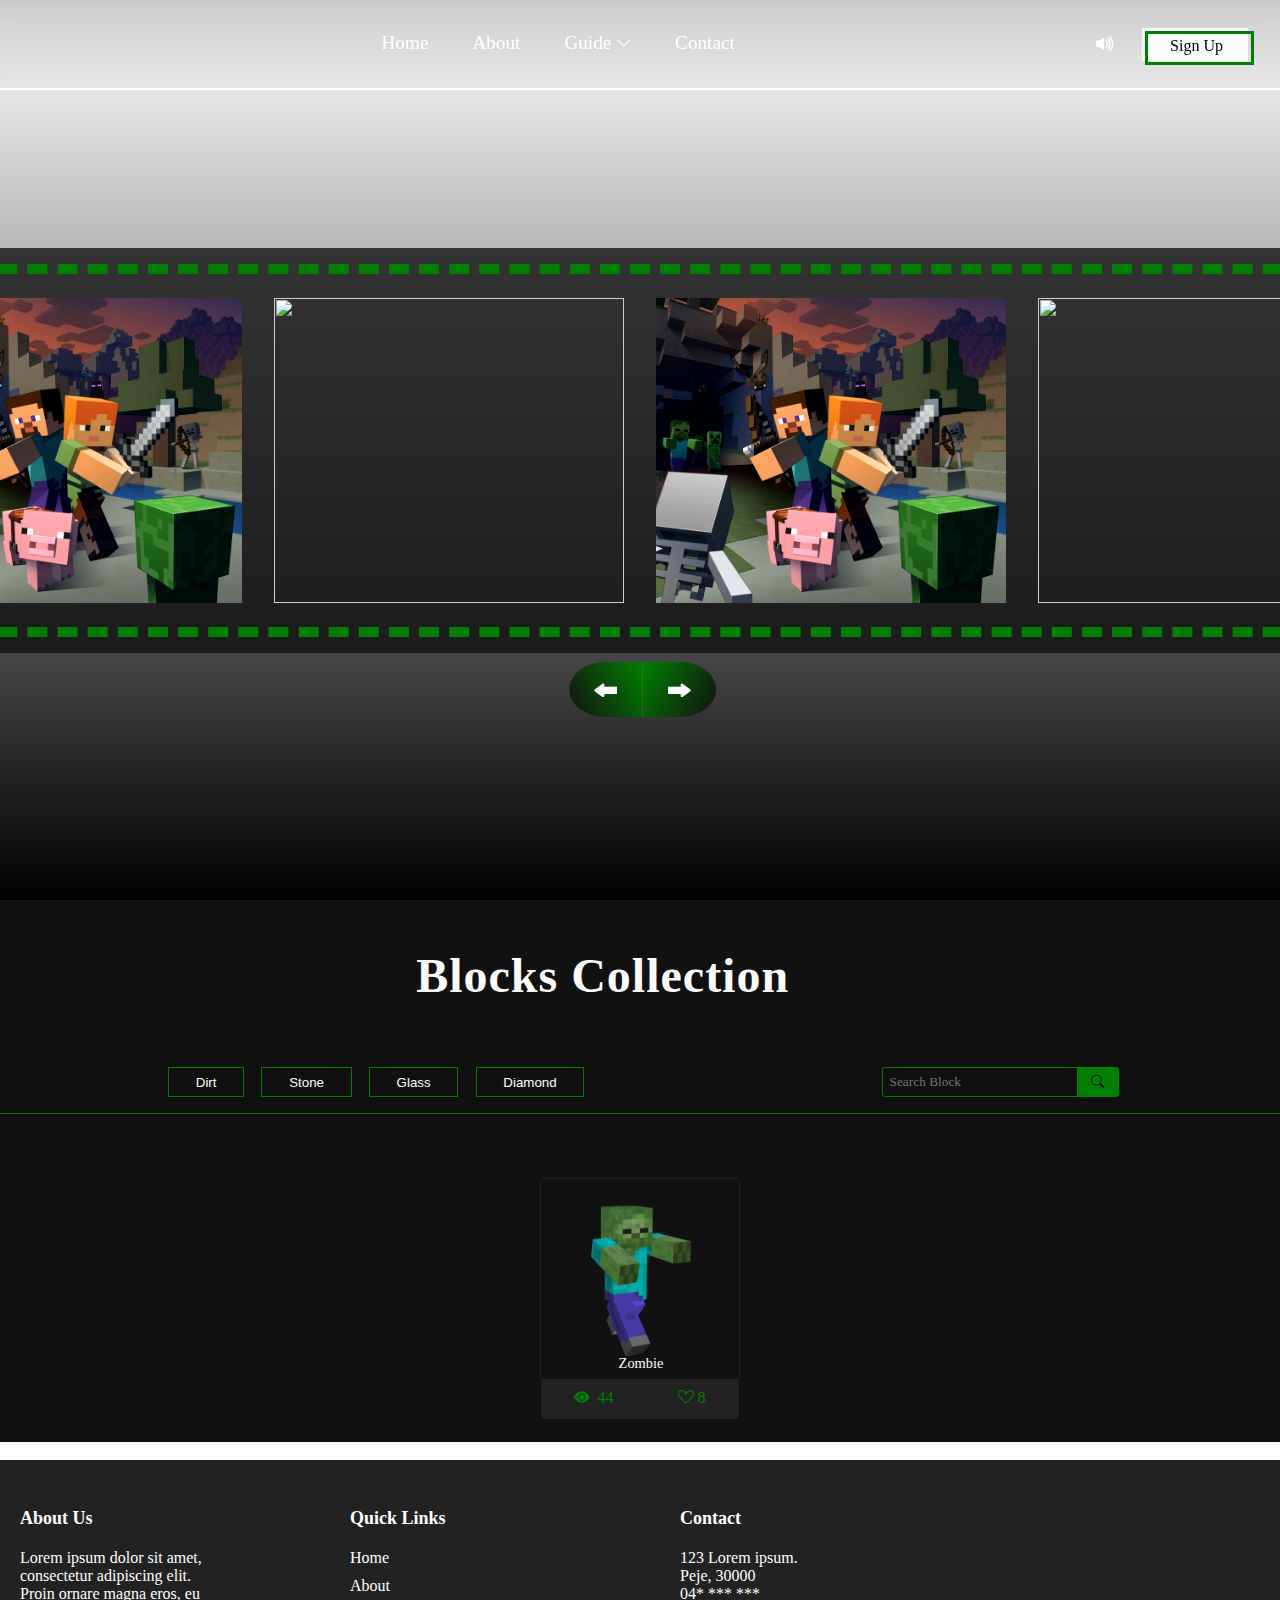
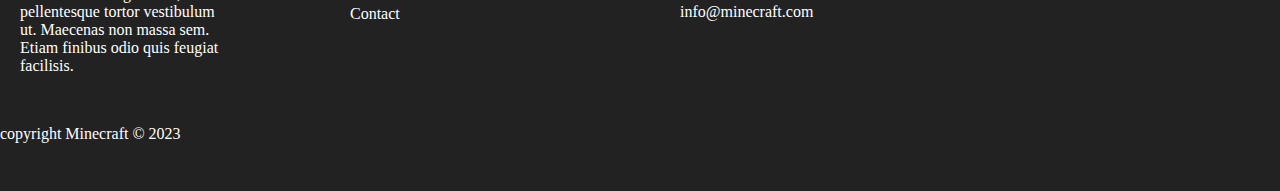
==== pages/Blocks.html @ 4b09602d "driton small changes" ====
<!DOCTYPE html>
<html lang="en">
  <head>
    <meta charset="UTF-8" />
    <meta http-equiv="X-UA-Compatible" content="IE=edge" />
    <meta name="viewport" content="width=device-width, initial-scale=1.0" />
    <link
      rel="icon"
      href="../assets/img/icons/favicon.ico"
      type="image/x-icon"
    />
    <title>Minecraft Project</title>
    <link rel="stylesheet" href="../css/index.css" />
    <link rel="stylesheet" href="../css/sub-pages.css" />
    <link rel="stylesheet" href="../css/slider.css" />
  </head>
  <!-- Loading Effect -->
  <body class="noScroll">
    <div class="loader-wrapper">
      <img
        src="../assets/img/icons/Minecraft-block.png"
        alt=""
        class="loader"
      />
      <img src="../assets/img/icons/Minecraft-Logo.png" width="300px" alt="" />
    </div>
    <script>
      window.addEventListener("load", () => {
        document.querySelector(".loader-wrapper").classList.add("hide");
        document.body.classList.remove("noScroll");
      });
    </script>
    <!-- Loading Effect end -->

    <!-- Website under Construction image -->
    <img
      src="../assets/img/site-under-construction.jpg"
      alt=""
      class="under-construction"
    />
    <!--Shto autoplay tek audio per mu dhez muzika vet  -->
    <audio loop class="minecraft-audio">
      <source src="../assets/audio/Minecraft-Theme-Song.mp3" type="audio/mp3" />
    </audio>

    <div class="background">
      <header>
        <div class="logo">
          <a href="../index.html">
            <img
              width="130px"
              src="../assets/img/icons/Minecraft-Logo.png"
              alt=""
            />
          </a>
        </div>
        <nav>
          <ul class="menu">
            <li><a href="../index.html">Home</a></li>
            <li><a href="../index.html#about">About</a></li>
            <li class="dropdown-parent">
              <a href="#"
                >Guide <i class="bi bi-chevron-down dropdown-icon"></i
              ></a>
              <ul class="dropdown hide">
                <li
                  onclick="(()=>{
                window.location = '../pages/Mobs.html'
              })()"
                >
                  Mobs
                </li>
                <li
                  onclick="(()=>{
                window.location = '../pages/Blocks.html'
              })()"
                >
                  Blocks
                </li>
                <li
                  onclick="(()=>{
                window.location = '../pages/Foods.html'
              })()"
                >
                  Foods
                </li>
                <li
                  onclick="(()=>{
                window.location = '../pages/Tools.html'
              })()"
                >
                  Tools
                </li>
              </ul>
            </li>
            <li><a href="Contact.html">Contact</a></li>
          </ul>
        </nav>
        <div class="header-icons">
          <i class="bi bi-volume-up-fill unMute"></i>

          <i class="bi bi-volume-mute-fill mute hide"></i>

          <div class="btn">Sign Up</div>
          <div class="profile hide">
            <img src="../assets/img/icons/profile-image(default).png" alt="" />
            <ul class="profile-menu hide">
              <li onclick="changeName()" class="edit-profile-li">
                <i class="bi bi-person-circle"></i>
                <div class="edit-profile-text-wrapper">
                  Edit Username &ThinSpace;
                </div>
                <input
                  title="Press Enter to save changes"
                  disabled
                  class="name"
                  type="text"
                  value="admin"
                />
              </li>
              <li class="status-wrapper">
                <i class="bi bi-chat-dots"></i>
                <select
                  title="Change your status"
                  onchange="statusChange()"
                  class="status"
                  name=""
                  id=""
                >
                  <option value="active">
                    Active <span class="dot green"></span>
                  </option>
                  <option value="busy">Busy</option>
                  <option value="invisible">Invisible</option>
                </select>
              </li>
              <li><i class="bi bi-gear-fill"></i> Settings</li>
              <li onclick="logOut()">
                <i class="bi bi-box-arrow-left"></i> Log Out
              </li>
            </ul>
          </div>
        </div>
      </header>
      <div class="hero">
        <div class="slideshow">
          <div class="moving">
            <div class="slide-box">
              <img src="../assets/img/slider/img-1.jpg" alt="" />
              <h1 class="slide-box-text">Lorem ipsum dolor sit amet.</h1>
            </div>
            <div class="slide-box">
              <img src="../assets/img/slider/img-2.jpg" alt="" />
              <h1 class="slide-box-text">Lorem ipsum dolor sit amet.</h1>
            </div>
            <div class="slide-box">
              <img src="../assets/img/slider/img-1.jpg" alt="" />
              <h1 class="slide-box-text">Lorem ipsum dolor sit amet.</h1>
            </div>
            <div class="slide-box">
              <img src="../assets/img/slider/img-2.jpg" alt="" />
              <h1 class="slide-box-text">Lorem ipsum dolor sit amet.</h1>
            </div>
            <div class="slide-box">
              <img src="../assets/img/slider/img-1.jpg" alt="" />
              <h1 class="slide-box-text">Lorem ipsum dolor sit amet.</h1>
            </div>
            <div class="slide-box">
              <img src="../assets/img/slider/img-2.jpg" alt="" />
              <h1 class="slide-box-text">Lorem ipsum dolor sit amet.</h1>
            </div>
          </div>
          <div class="slider-command">
            <button onclick="forward()" class="slider-btn">
              <i class="bi bi-forward-fill"></i>
            </button>

            <button onclick="back()" class="slider-btn">
              <i class="bi bi-forward-fill"></i>
            </button>
          </div>
        </div>
      </div>
    </div>
    <div id="collection" class="collection">
      <h1 class="collection-title flex-center">
        Blocks Collection &MediumSpace;
        <img width="50px" src="../assets/img/icons/block.gif" alt="" />
      </h1>
      <div class="collection-content">
        <div class="collection-header">
          <div class="collection-buttons-wrapper">
            <button class="collection-btn">Dirt</button>
            <button class="collection-btn">Stone</button>
            <button class="collection-btn">Glass</button>
            <button class="collection-btn">Diamond</button>
          </div>
          <div class="collection-search-wrapper">
            <input
              type="text"
              class="collection-search-input"
              placeholder="Search Block"
            />
            <button class="collection-search-btn">
              <i class="bi bi-search"></i>
            </button>
          </div>
        </div>
        <div class="collection-body">
          <!-- Collection-box start -->

          <!-- <div class="collection-box">
            <div class="collection-box-body">
              <img src="../assets/img/mobs/skeleton.png" alt="" />
              <h1 class="collection-box-title">Lorem ipsum dolor sit. </h1>
            </div>
            <div class="collection-box-footer">
              <span class="view-wrapper"
                ><i class="bi bi-eye-fill"></i>
                <span class="view-number">&ThinSpace;?</span>
              </span>

              <span class="like-wrapper"
                ><i class="bi bi-suit-heart"></i
                ><span class="like-number">&ThinSpace; ?</span>
              </span>
            </div>
          </div> -->

          <!--Collection-box end -->
        </div>
      </div>
    </div>
    <!-- Sign Up Section -->
    <section id="sign-up" class="">
      <div class="close">
        <img src="../assets/img/icons/minecraft-close-icon.svg" alt="" />
      </div>
      <section class="sign-up-wrapper">
        <div class="sign-up-form">
          <!-- qetu e qet Sign Up form -->
          <form>
            <img src="../assets/img/icons/Minecraft-Logo.png" alt="" />
            <div class="center">
              <h1 class="username-label">Username</h1>
              <input class="username" type="text" />

              <h1 class="password-label">Password</h1>
              <input type="password" class="password" />

              <h1 class="confirm-password-label hide">Confirm password</h1>
              <input type="password" class="confirm-password hide" />

              <div class="keep-me-logged-in">
                <input type="checkbox" />I'm not a robot
              </div>
              <div class="validation-message"></div>
              <button type="button">Login</button>
              <h1 class="register-message">
                <span class="haveAccount">Don't have an account</span>
                <span class="register-message-btn">register</span>
              </h1>
            </div>
          </form>
        </div>
        <div class="sign-up-img">
          <img class="ghast" src="../assets/img/icons/ghast.gif" alt="" />
          <img class="creeper" src="../assets/img/icons/sheep.gif" alt="" />
          <img class="mushroom" src="../assets/img/icons/mushroom.png" alt="" />
          <img class="dog-cat" src="../assets/img/icons/dog&cat.gif" alt="" />
        </div>
      </section>
    </section>

    <div class="before-footer">
      <img src="./assets/img/blocks/dirt.png" alt="" />
      <img src="./assets/img/blocks/emerald.png" alt="" />
      <img src="./assets/img/blocks/lapis.png" alt="" />
      <img src="./assets/img/blocks/obsidian.png" alt="" />
      <img src="./assets/img/blocks/diamond.png" alt="" />
      <img src="./assets/img/blocks/bricks.png" alt="" />
      <img src="./assets/img/blocks/cobblestone.png" alt="" />
      <img src="./assets/img/blocks/glass.png" alt="" />
      <img src="./assets/img/blocks/mossy.png" alt="" />
    </div>
    <footer>
      <div class="footer-blur">
        <div class="footer-top">
          <div class="footer-section">
            <h3>About Us</h3>
            <p>
              Lorem ipsum dolor sit amet, consectetur adipiscing elit. Proin
              ornare magna eros, eu pellentesque tortor vestibulum ut. Maecenas
              non massa sem. Etiam finibus odio quis feugiat facilisis.
            </p>
          </div>
          <div class="footer-section">
            <h3>Quick Links</h3>
            <ul>
              <li><a href="#top">Home</a></li>
              <li><a href="#about">About</a></li>
              <li><a href="./pages/Contact.html">Contact</a></li>
            </ul>
          </div>
          <div class="footer-section">
            <h3>Contact</h3>
            <p>123 Lorem ipsum.</p>
            <p>Peje, 30000</p>
            <p>04* *** ***</p>
            <p>
              <a href="mailto:dritongashi1995@gmail.com">info@minecraft.com</a>
            </p>
          </div>
          <div class="footer-section">
            <img src="./assets/img/icons/Minecraft-Logo.png" alt="" />
          </div>
        </div>
        <div class="footer-bottom">
          <div class="copyright">copyright Minecraft &copy; 2023</div>
        </div>
      </div>
    </footer>
  </body>
  <script src="../js/header.js"></script>
  <script src="../js/sign-up.js"></script>
  <script src="../js/slider.js"></script>
  <script src="../js/blocks-data.js"></script>
</html>
---- css/index.css ----
@import url("https://cdn.jsdelivr.net/npm/bootstrap-icons@1.10.0/font/bootstrap-icons.css");
@font-face {
  font-family: minecraft-font;
  src: url(../assets/font/Minecraft_font.ttf);
}
@font-face {
  font-family: myFont;
  src: url(../assets/font/Profontwindows-axBMx.ttf);
}

* {
  margin: 0;
  padding: 0;
  box-sizing: border-box;
}
html {
  scroll-behavior: smooth;
}
:root {
  --selection-background: green;
}

.hide {
  display: none !important;
}
/* On Load Effect*/
.loader-wrapper {
  width: 100%;
  height: 100%;
  position: absolute;
  top: 0;
  left: 0;
  /* background-color: #283f24; */
  background-color: #3e5c20;
  display: flex;
  flex-direction: column;
  justify-content: center;
  align-items: center;
  z-index: 999;
}
.flex-center {
  display: flex;
  justify-content: center;
  align-items: center;
}
.loader {
  display: inline-block;
  width: 150px;
  height: 150px;

  position: relative;
  animation: loader 1.5s infinite ease;
}

@keyframes loader {
  from {
    transform: rotate(0deg);
  }
  to {
    transform: rotate(360deg);
  }
}

/* On load effect End */
header {
  backdrop-filter: blur(5px);
  transition: 0.4s ease all !important;
  position: fixed;
  top: 0;
  left: 0;
  right: 0;
  padding: 2em;
  display: flex;
  background-color: transparent;
  color: #fff;
  justify-content: space-between;
  align-items: center;
  height: 10vh;
  background: linear-gradient(rgba(0, 0, 0, 0.2), rgba(0, 0, 0, 0));
  border-bottom: 2px solid #fff;
  z-index: 4;
}
.header-aktive {
  background: rgba(17, 17, 17, 0.9);
  border-bottom: 2px solid green;
}
header .logo {
  display: flex;
  justify-content: center;
  align-items: center;
}
header .menu > li {
  display: inline-block;
  padding: 5px 10px;
  margin: 0 10px;
  border-bottom: 2px solid transparent;
  transition: 0.1s ease all;
}
header .menu > li:hover {
  border-color: #fff;
}
header.header-aktive .menu > li:hover {
  border-color: green;
}
header .menu li a,
.dropdown > li {
  color: #fff;
  text-decoration: none;
  font-family: MyFont;
  font-size: 1.2em;
}
header .header-icons {
  display: flex;
  justify-content: center;
  align-items: center;
}
header .header-icons i {
  padding: 0 0.5em;
  color: #fff;
  font-size: 1.3em;
  cursor: pointer;
}

header .header-icons .btn {
  background-color: #fff;
  color: #000;
  padding: 6px 25px;
  margin-left: 1em;
  font-family: MyFont;
  cursor: pointer;
  display: inline-block;
  position: relative;
  border: 3px solid #fff;
  transition: 0.3s ease translate;
  border-bottom: 0;
  border-right: 0;
}
header .header-icons .btn::after {
  content: "";
  width: 100%;
  height: 28px;
  border: 3px solid green;
  display: inline-block;
  position: absolute;
  top: 0px;
  left: 0px;
  transition: 0.1s ease all;
}
.header-icons .btn:hover::after {
  transform: translate(-3px, -3px);
}
.header-icons .btn:active {
  transform: translateY(2px);
}
header.header-aktive .btn {
  background-color: #333;
  color: #fff;
  border-bottom: 0;
  border-right: 0;
  border-top: 3px solid #333;
  border-left: 3px solid #333;
}

.profile {
  width: 100px;
  text-align: center;
  position: relative;
}
/* Emri tek profile menu (input tag) */
.edit-profile-text-wrapper {
  display: inline-block;
  width: 50%;
}
.edit-profile-li {
  display: flex;
  align-items: center;
}
.profile .name {
  width: 50%;
  background-color: transparent;
  color: #fff;
  font-family: myFont;
  outline: 0;
  border: 1px solid transparent;
  transition: 0.3s ease all;
  border-bottom: 1px solid #fff;
  padding: 0.5em;
  color: green;
  font-weight: bold;
}
.name.border {
  border: 1px solid #fff;
}
.status {
  background-color: #111;
  color: #fff;
  border: 0;
  border-bottom: 1px solid #fff;
  font-family: myFont;
  outline: none;
  cursor: pointer !important;
  padding: 0.1em 1em;
}

.profile img {
  width: 40px;
  border-radius: 50%;
  object-fit: cover;
  filter: contrast(120%);
  cursor: pointer;
  transition: 0.3s ease all;
  border: 2px solid transparent;
}
.profile img:hover {
  filter: brightness(120%);
}

.profile-menu {
  border: 1px solid green;
  min-width: 250px;
  position: absolute;
  top: 100%;
  right: 0;
  z-index: 3;
  background-color: #111;
  border-radius: 4px;
  font-family: myFont;
  display: flex;
  flex-direction: column;
  align-items: center;
  list-style-type: none;
}
.profile-menu li {
  color: #fff;
  width: 100%;
  font-size: 0.8em;
  border-bottom: 1px solid rgba(0, 128, 0, 0.4);
  padding: 0.5em;
  display: flex;
  justify-content: start;
  align-items: center;
  cursor: pointer;
  transition: 0.1s ease all;
}
.profile-menu li:hover {
  background-color: #222;
}
.profile-menu li i {
  color: #fff;
}

.profile::after {
  content: " ";
  height: 10px;
  width: 10px;
  display: inline-block;
  position: absolute;
  top: 4px;
  right: 25px;
  background: var(--selection-background);
  border-radius: 50%;
}

/* Sign Up section */
#sign-up {
  display: none;
  position: fixed;
  width: 100%;
  top: 0;
  left: 0;
  right: 0;
  bottom: 0;
  background-color: rgba(0, 0, 0, 0.9);
  z-index: 5;
  transition: 0.4s ease all;
}
#sign-up.show {
  display: block;
}
#sign-up .close img {
  -webkit-filter: invert(100%); /* Safari/Chrome */
  filter: invert(100%);
  width: 50px;
  position: absolute;
  top: 20px;
  right: 20px;
  cursor: pointer;
  z-index: 2;
  transition: 0.1s ease all;
}
.close img:active {
  transform: translateY(2px);
}

.noScroll {
  width: 100%;
  height: 100vh;
  overflow: hidden;
}

.sign-up-wrapper {
  width: 100%;
  height: 100%;
  display: flex;
  justify-content: center;
  align-items: center;
}

.sign-up-form {
  width: 60%;
  display: flex;
  justify-content: center;
  align-items: center;
}
.sign-up-form form {
  color: #fff;
  background-color: #111;
  min-height: 350px;
  width: 450px;
  display: flex;
  justify-content: center;
  align-items: center;
  position: relative;
  border-radius: 6px;
}
.sign-up-form form .center {
  width: 70%;
  font-family: myFont;
}
.username-label,
.password-label,
.confirm-password-label,
.sign-up-form button {
  font-weight: lighter;
  padding-bottom: 0.1em;
}

.sign-up-form .username {
  width: 100%;
  padding: 0.5em;
  margin-bottom: 1em;
  border-radius: 3px;
  border: 0;
  color: black;
}
.keep-me-logged-in {
  font-size: 0.8em;
  padding: 0.5em 0;
  display: flex;
  justify-content: start;
  align-items: flex-start;
}
.keep-me-logged-in input {
  margin-right: 0.5em;
}

.sign-up-form .password,
.confirm-password {
  width: 100%;
  padding: 0.5em;
  border-radius: 3px;
  border: 0;
  margin-bottom: 1em;
}

.sign-up-form button {
  margin-top: 0.5em;
  padding: 0.6em 2em;
  font-family: myFont;
  font-weight: 600;
  background-color: green;
  border: 0;
  cursor: pointer;
  color: #fff;
  border-radius: 3px;
  transition: 0.4s ease transform;
}
button.wrong-password {
  transform: translateX(220px);
}
.sign-up-form button:hover {
  background-color: rgba(0, 128, 0, 0.664);
}
.register-message {
  font-weight: lighter;
  position: absolute;
  font-size: 1em;
  bottom: 1em;
  color: rgba(255, 255, 255, 0.6);
}
.register-message-btn {
  color: green;
  font-weight: bold;
  cursor: pointer;
  transition: 0.2s ease color;
}
.register-message-btn:hover {
  color: rgba(0, 128, 0, 0.8);
}
.validation-message {
  color: crimson;
  font-weight: 600;
  font-size: 0.9em;
  display: flex;
  align-items: center;
  justify-content: start;
}
.validation-message.welcome {
  color: green;
}
.validation-message img {
  margin-right: 1em;
}
.sign-up-form form > img {
  width: 250px;
  position: absolute;
  top: 1%;
  left: 50%;
  object-fit: scale-down;
  transform: translate(-50%, -50%);
  filter: contrast(130%);
}
.sign-up-form button:active {
  transform: translateY(-1px);
}
.sign-up-img {
  width: 40%;
}
.sign-up-img .creeper {
  position: absolute;
  top: 50%;
  left: 60%;
  width: 200px;
  transform: translate(-50%, -50%);
  object-fit: cover;
  filter: contrast(120%);
}
.sign-up-img .ghast {
  position: absolute;
  width: 100px;

  object-fit: scale-down;
  filter: contrast(150%);
  animation: ghastMove 8s ease-in-out;
  animation-fill-mode: forwards;
  transition: 0.4s ease all;
  cursor: pointer;
}
.ghast:hover {
  filter: drop-shadow(0.5rem 0.5rem 1rem #e23);
}

.dog-cat {
  position: absolute;
  top: 55%;
  left: 88%;
  transform: translate(-50%, -50%);
  width: 100px;
  width: 250px;
  object-fit: scale-down;
}
.mushroom {
  animation: mushroomAnimation 0.5s ease-in-out alternate infinite;
  position: absolute;
  top: 50%;
  left: 70%;
  width: 100px;
  transform: translate(-50%, -50%);
}
@keyframes ghastMove {
  0% {
    right: 10%;
    top: -25%;
  }
  50% {
    top: 5%;
    right: 10%;
  }
  100% {
    right: 65%;
    top: 5%;
  }
}
@keyframes mushroomAnimation {
  from {
    transform: scale(1);
  }
  to {
    transform: scale(1.1);
  }
}
.dropdown-icon {
  font-size: 0.8em;
}
.dropdown-parent {
  position: relative;
}
.dropdown {
  position: absolute;
  top: 2em;
  left: 0;
  background-color: #111;
  min-width: 175px;
  list-style-type: none;
  border-radius: 6px;
  border: 1px solid #111;
}
.dropdown > li {
  padding: 0.5em 1em;
  cursor: pointer;
  font-size: 1em;
  border-bottom: 1px solid #222;
  transition: 0.1s ease all;
}
.dropdown > li:hover {
  background-color: #222;
}
.under-construction {
  display: none;
}
/* Footer */
footer {
  color: #fff;
  padding: 3em 0;
  background: #222;
  background-position: center;
  background-repeat: no-repeat;
  background-size: cover;
}

.footer-top {
  display: flex;
  align-items: flex-start;
  justify-content: space-between;
  padding: 0 20px;
  margin-bottom: 50px;
}

.footer-section {
  flex: 0 0 200px;
  margin-right: 50px;
}

.footer-section h3 {
  font-size: 18px;
  font-weight: 600;
  margin-bottom: 20px;
}

.footer-section ul {
  list-style: none;
  margin: 0;
  padding: 0;
}

.footer-section li {
  margin: 10px 0;
}

.footer-section a {
  color: #fff;
  text-decoration: none;
}

.footer-section a:hover {
  color: #eee;
}

.footer-bottom {
  display: flex;
}
/* Website blocked in devices smaller than 1024px */
@media (max-width: 1024px) {
  .under-construction {
    display: block;
    width: 100%;
    height: 100vh;
    object-fit: cover;
  }
  div,
  section,
  header,
  footer {
    display: none !important;
  }
}
---- css/sub-pages.css ----
.background {
  height: 100vh;
  background: linear-gradient(rgba(0, 0, 0, 0), rgba(0, 0, 0, 1)),
    url(../assets/img/background/image-2.jpg);
  /* background-image: url(../assets/img/icons/slideshow/171170.jpg); */
  background-size: cover !important;
  background-position: center !important;
}
.collection {
  padding-bottom: 2em;
  height: auto;
  background-size: cover !important;
  background-position: center !important;
  background-color: #111;
}
.collection-title {
  color: #fff;
  text-align: center;
  font-family: myFont;
  font-size: 3em;
  padding: 1em;
  letter-spacing: 1px;
}
.collection-content {
  height: auto;
}

.collection-header {
  padding: 1em;
  border-bottom: 1px solid green;
  background-color: rgba(17, 17, 17, 0.9);
  display: flex;
  justify-content: space-around;
  align-items: center;
}
.collection-btn {
  padding: 0.5em 2em;
  outline: none;
  cursor: pointer;
  height: 30px;
  margin: 0 0.5em;
  color: #fff;
  border: 1px solid green;
  transition: 0.3s ease all;
  background-color: transparent;
}
.collection-btn:hover {
  background-color: green;
  transform: translateY(-3px);
}
.collection-btn:active {
  transform: translateY(0px);
}
.collection-search-input {
  padding: 0.4em 0.5em;
  outline: 0;
  border: 1px solid green;
  background-color: transparent;
  border-top-left-radius: 3px;
  border-bottom-left-radius: 3px;
  color: #fff;
  font-family: myFont;
  height: 30px;
  width: 200px;
}
.collection-search-btn {
  padding: 0.5em 1em;
  margin-left: -5px;
  outline: 0;
  border: 1px solid green;
  background-color: green;
  border-top-right-radius: 3px;
  border-bottom-right-radius: 3px;
  cursor: pointer;
  height: 30px;
  transition: 0.1s ease all;
}
.collection-search-btn:hover {
  background-color: rgb(0, 100, 0);
  border-color: rgb(0, 100, 0);
}
.collection-search-btn:active {
  background-color: green;
}
.collection-search-wrapper {
  display: flex;
  align-items: center;
}
.collection-body {
  padding-top: 2em;
  display: flex;
  flex-wrap: wrap;
  justify-content: center;
}
.collection-box {
  width: 200px;
  height: 200px;
  margin: 2em 1em;
  background-color: #111;
  border-top-left-radius: 5px;
  border-top-right-radius: 5px;
  border: 1px solid #222;
  border-bottom: 0;
  cursor: pointer;
}
.collection-box:hover img {
  filter: drop-shadow(0.5rem 0.5rem 1rem green);
}
.collection-box img {
  width: 50%;
  object-fit: cover;
  filter: contrast(120%);
  transition: 0.1s ease all;
  filter: drop-shadow(0.5rem 0.5rem 1rem transparent);
}
.collection-box-body {
  display: flex;
  justify-content: center;
  align-items: center;
  height: 200px;
  width: 200px;
  position: relative;
}
.collection-box-footer {
  height: 20%;
  display: flex;
  justify-content: space-around;
  align-items: center;
  color: green;
  border: 1px solid #222;
  border-top: 0;
  background-color: #222;
  border-bottom-left-radius: 5px;
  border-bottom-right-radius: 5px;
}
.collection-box-title {
  color: #fff;
  font-size: 0.9em;
  position: absolute;
  bottom: 0;
  left: 0;
  left: 50%;
  width: 100%;
  transform: translate(-50%);
  text-align: center;
  padding: 0.5em;
  font-family: myFont;
  font-weight: lighter;
}
.collection-box-footer i {
  cursor: pointer;
}
---- css/slider.css ----
/* Slideshow start */
.background .hero {
  height: 90vh;
  display: flex;
  justify-content: center;
  align-items: center;
  overflow: hidden;
}
.background .hero .slideshow {
  margin-top: 10vh;
  width: auto;
  padding: 1em 0;
  height: 45vh;
  position: relative;
  background-color: rgba(17, 17, 17, 0.8);

  backdrop-filter: blur(2px);
}
.slideshow .moving {
  padding: 1.5em 250px;
  border-top: 10px dashed green;
  border-bottom: 10px dashed green;
  height: 100%;
  display: flex;
  justify-content: start;
  position: relative;
  right: 0;
  transition: 0.5s ease all;
}
.moving.forward-1 {
  right: -350px !important;
}
.moving.forward-2 {
  right: -700px !important;
}
.moving.backward-1 {
  right: 350px !important;
}
.moving.backward-2 {
  right: 700px !important;
}
.slide-box {
  width: 350px;
  margin: 0 1em;
  position: relative;
  font-family: myFont;
}
.slide-box img {
  width: 100%;
  height: 100%;
  object-fit: cover;
  transition: 0.4s ease all;
  filter: contrast(120%);
}
.slider-command {
  position: absolute;
  color: #fff;
  left: 50%;
  bottom: -4em;
  transform: translate(-50%);
}
.slider-btn {
  padding: 1.2em 2em;
  cursor: pointer;
  outline: none;
  border: 0;

  color: #fff;
  transition: 0.1s ease all;
}

.slider-btn i {
  font-size: 1.5em;
  display: inline-block;
  transform: scale(1.5);
}
.slider-btn:active {
  filter: brightness(80%);
}
.slider-btn:first-child i {
  transform: scale(1.5) scaleX(-1);
}
.slider-btn:first-child {
  margin-right: -4px;
  border-top-left-radius: 50%;
  border-bottom-left-radius: 50%;
  background-color: #008000;
  background-image: linear-gradient(60deg, #111 0%, #008000 100%);

  /* background-image: linear-gradient(132deg, #f4d03f 0%, #16a085 100%); */
}
.slider-btn:last-child {
  margin-right: -5px;
  border-top-right-radius: 50%;
  border-bottom-right-radius: 50%;
  background-color: #f4d03f;
  background-image: linear-gradient(300deg, #111 0%, #008000 100%);
}
.slide-box-text {
  color: #fff;
  position: absolute;
  font-size: 1.3em;
  top: 60%;
  opacity: 0;
  left: 50%;
  transform: translate(-50%, -50%);
  transition: 0.4s ease all;
  text-align: center;
}
.slide-box:hover .slide-box-text {
  opacity: 1;
  top: 50%;
}
.slide-box:hover img {
  filter: contrast(120%) brightness(30%);
}
/* Slideshow end */
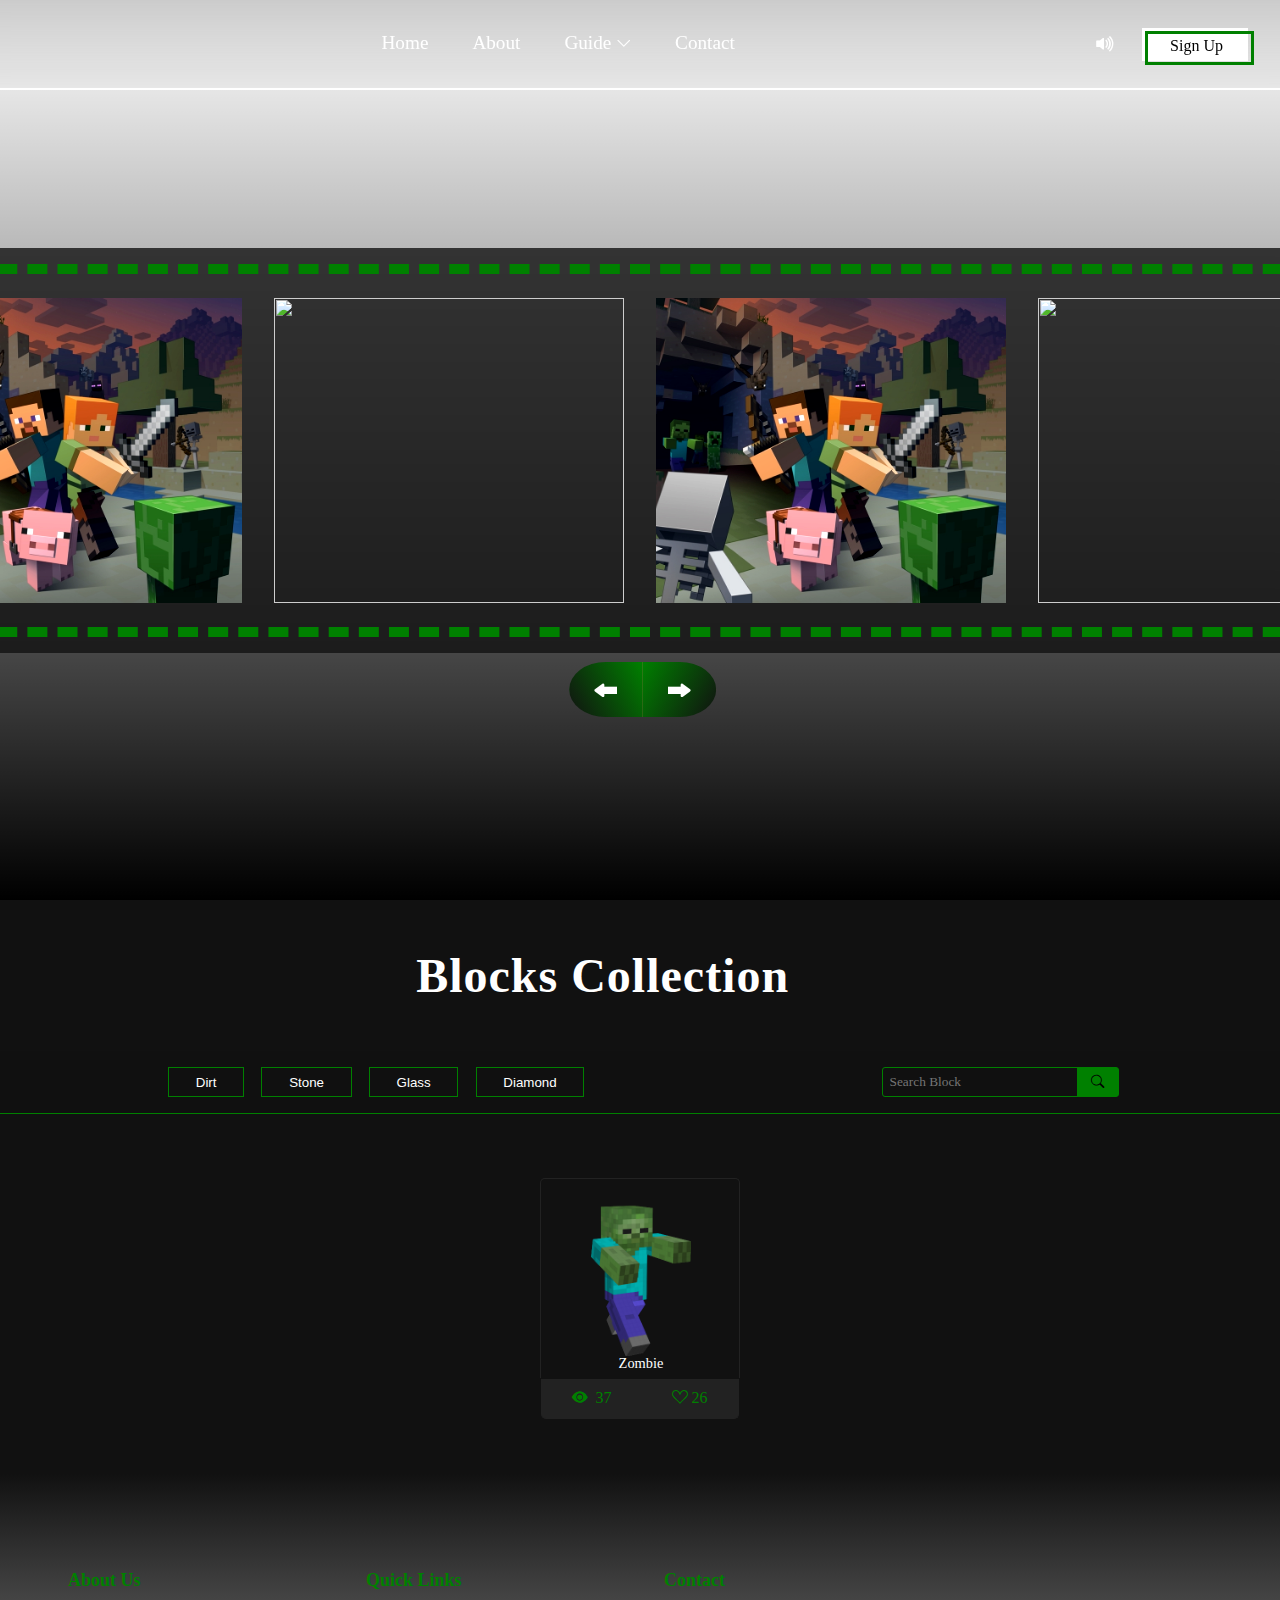
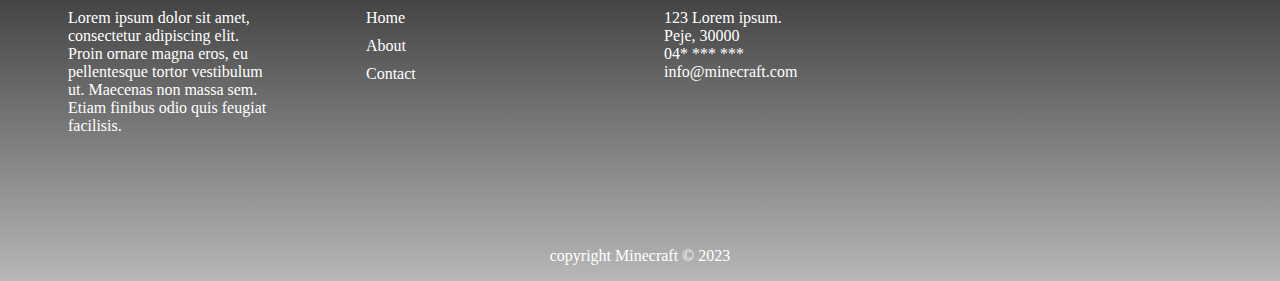
==== commit 92e3c0fb: "Rregullova image te footeri me u shfaq ne krejt pages" ====
--- a/pages/Blocks.html
+++ b/pages/Blocks.html
@@ -312,7 +312,7 @@
             </p>
           </div>
           <div class="footer-section">
-            <img src="./assets/img/icons/Minecraft-Logo.png" alt="" />
+            <img src="../assets/img/icons/Minecraft-Logo.png" alt="" />
           </div>
         </div>
         <div class="footer-bottom">
--- a/css/index.css
+++ b/css/index.css
@@ -518,16 +518,40 @@
 .under-construction {
   display: none;
 }
+/* before footer */
+.before-footer {
+  padding: 2em 0 0 0;
+  background-color: #111;
+  display: flex;
+  justify-content: space-evenly;
+}
+.before-footer img {
+  width: 70px;
+  transition: 0.1s ease-in-out all;
+  cursor: pointer;
+  object-fit: cover;
+  filter: contrast(120%);
+}
+.before-footer img:hover {
+  transform: translateY(-5px);
+}
 /* Footer */
 footer {
   color: #fff;
-  padding: 3em 0;
-  background: #222;
-  background-position: center;
-  background-repeat: no-repeat;
+  background: linear-gradient(
+      360deg,
+      rgba(17, 17, 17, 0.3),
+      rgba(17, 17, 17, 1)
+    ),
+    url(../assets/img/background/footer-3.jpg);
+  font-family: myFont;
   background-size: cover;
-}
-
+  background-position: bottom;
+  position: relative;
+}
+.footer-blur {
+  padding: 6em 3em;
+}
 .footer-top {
   display: flex;
   align-items: flex-start;
@@ -544,7 +568,8 @@
 .footer-section h3 {
   font-size: 18px;
   font-weight: 600;
-  margin-bottom: 20px;
+  margin-bottom: 1em;
+  color: green;
 }
 
 .footer-section ul {
@@ -563,11 +588,22 @@
 }
 
 .footer-section a:hover {
-  color: #eee;
+  color: green;
 }
 
 .footer-bottom {
   display: flex;
+  justify-content: center;
+}
+.copyright {
+  font-size: 1em;
+  color: #fff;
+  position: absolute;
+  bottom: 1em;
+}
+.footer-section img {
+  margin-top: -2em;
+  width: 180px;
 }
 /* Website blocked in devices smaller than 1024px */
 @media (max-width: 1024px) {
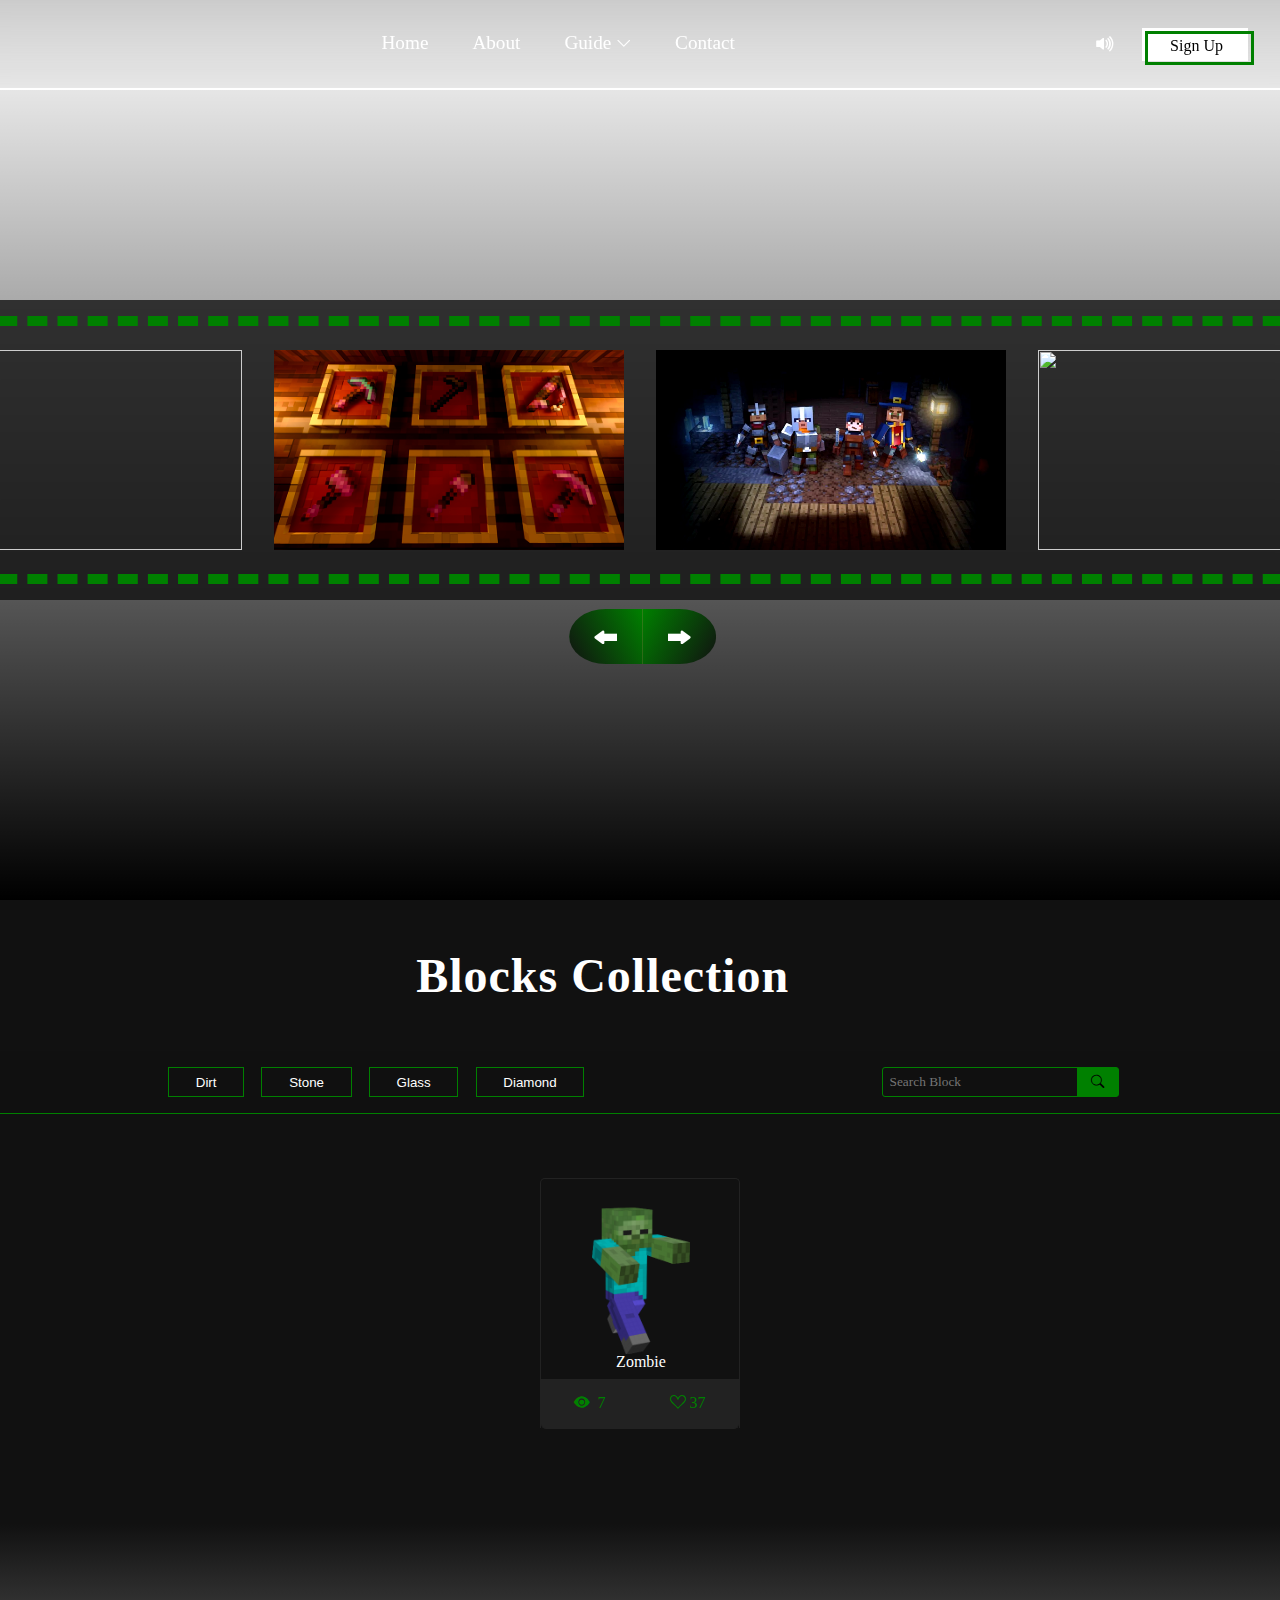
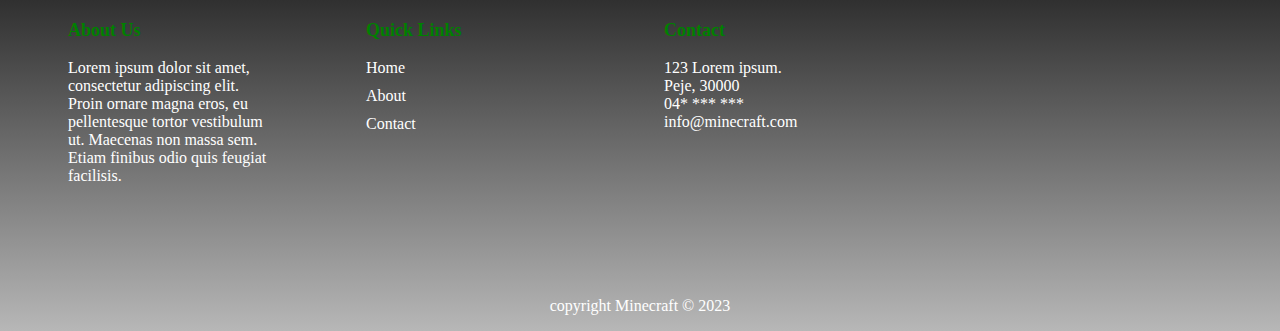
==== commit 139b2ce1: "Shtova Contact formen tek homepage dhe e fshiva subpage  Contact.html, dhe disa ndryshime te vogla n" ====
--- a/pages/Blocks.html
+++ b/pages/Blocks.html
@@ -146,28 +146,28 @@
         <div class="slideshow">
           <div class="moving">
             <div class="slide-box">
-              <img src="../assets/img/slider/img-1.jpg" alt="" />
-              <h1 class="slide-box-text">Lorem ipsum dolor sit amet.</h1>
-            </div>
-            <div class="slide-box">
-              <img src="../assets/img/slider/img-2.jpg" alt="" />
-              <h1 class="slide-box-text">Lorem ipsum dolor sit amet.</h1>
-            </div>
-            <div class="slide-box">
-              <img src="../assets/img/slider/img-1.jpg" alt="" />
-              <h1 class="slide-box-text">Lorem ipsum dolor sit amet.</h1>
-            </div>
-            <div class="slide-box">
-              <img src="../assets/img/slider/img-2.jpg" alt="" />
-              <h1 class="slide-box-text">Lorem ipsum dolor sit amet.</h1>
-            </div>
-            <div class="slide-box">
-              <img src="../assets/img/slider/img-1.jpg" alt="" />
-              <h1 class="slide-box-text">Lorem ipsum dolor sit amet.</h1>
-            </div>
-            <div class="slide-box">
-              <img src="../assets/img/slider/img-2.jpg" alt="" />
-              <h1 class="slide-box-text">Lorem ipsum dolor sit amet.</h1>
+              <img src="../assets/img/slider/new blocks.jpg" alt="" />
+              <h1 class="slide-box-text">New Blocks</h1>
+            </div>
+            <div class="slide-box">
+              <img src="../assets/img/slider/boom.jpg" alt="" />
+              <h1 class="slide-box-text">Booooooooom!</h1>
+            </div>
+            <div class="slide-box">
+              <img src="../assets/img/slider/tools.jpg" alt="" />
+              <h1 class="slide-box-text">Gather Your Strength</h1>
+            </div>
+            <div class="slide-box">
+              <img src="../assets/img/slider/friends.jpg" alt="" />
+              <h1 class="slide-box-text">Unite. Fight. Survive</h1>
+            </div>
+            <div class="slide-box">
+              <img src="../assets/img/slider/lapiz.png" alt="" />
+              <h1 class="slide-box-text">I Thought I Found Diamonds</h1>
+            </div>
+            <div class="slide-box">
+              <img src="../assets/img/slider/building.jpg" alt="" />
+              <h1 class="slide-box-text">Bob The Builder</h1>
             </div>
           </div>
           <div class="slider-command">
@@ -299,7 +299,7 @@
             <ul>
               <li><a href="#top">Home</a></li>
               <li><a href="#about">About</a></li>
-              <li><a href="./pages/Contact.html">Contact</a></li>
+              <li><a href="../index.html#contact">Contact</a></li>
             </ul>
           </div>
           <div class="footer-section">
--- a/css/index.css
+++ b/css/index.css
@@ -270,7 +270,7 @@
   left: 0;
   right: 0;
   bottom: 0;
-  background-color: rgba(0, 0, 0, 0.9);
+  background-color: rgba(17, 17, 17, 0.95);
   z-index: 5;
   transition: 0.4s ease all;
 }
@@ -316,7 +316,7 @@
   color: #fff;
   background-color: #111;
   min-height: 350px;
-  width: 450px;
+  width: 500px;
   display: flex;
   justify-content: center;
   align-items: center;
@@ -424,9 +424,17 @@
   transform: translateY(-1px);
 }
 .sign-up-img {
-  width: 40%;
-}
-.sign-up-img .creeper {
+  width: 50%;
+  display: flex;
+  align-items: center;
+  justify-content: center;
+}
+.sign-up-image {
+  width: 100%;
+  object-fit: cover;
+  filter: contrast(95%) brightness(100%);
+}
+/* .sign-up-img .sheep {
   position: absolute;
   top: 50%;
   left: 60%;
@@ -434,22 +442,7 @@
   transform: translate(-50%, -50%);
   object-fit: cover;
   filter: contrast(120%);
-}
-.sign-up-img .ghast {
-  position: absolute;
-  width: 100px;
-
-  object-fit: scale-down;
-  filter: contrast(150%);
-  animation: ghastMove 8s ease-in-out;
-  animation-fill-mode: forwards;
-  transition: 0.4s ease all;
-  cursor: pointer;
-}
-.ghast:hover {
-  filter: drop-shadow(0.5rem 0.5rem 1rem #e23);
-}
-
+} 
 .dog-cat {
   position: absolute;
   top: 55%;
@@ -467,6 +460,30 @@
   width: 100px;
   transform: translate(-50%, -50%);
 }
+@keyframes mushroomAnimation {
+  from {
+    transform: scale(1);
+  }
+  to {
+    transform: scale(1.1);
+  }
+}
+*/
+.sign-up-img .ghast {
+  position: absolute;
+  width: 100px;
+
+  object-fit: scale-down;
+  filter: contrast(150%);
+  animation: ghastMove 8s ease-in-out;
+  animation-fill-mode: forwards;
+  transition: 0.4s ease all;
+  cursor: pointer;
+}
+.ghast:hover {
+  filter: drop-shadow(0.5rem 0.5rem 1rem #e23);
+}
+
 @keyframes ghastMove {
   0% {
     right: 10%;
@@ -481,14 +498,7 @@
     top: 5%;
   }
 }
-@keyframes mushroomAnimation {
-  from {
-    transform: scale(1);
-  }
-  to {
-    transform: scale(1.1);
-  }
-}
+
 .dropdown-icon {
   font-size: 0.8em;
 }
--- a/css/sub-pages.css
+++ b/css/sub-pages.css
@@ -94,7 +94,7 @@
 }
 .collection-box {
   width: 200px;
-  height: 200px;
+  height: 250px;
   margin: 2em 1em;
   background-color: #111;
   border-top-left-radius: 5px;
@@ -107,8 +107,9 @@
   filter: drop-shadow(0.5rem 0.5rem 1rem green);
 }
 .collection-box img {
+  height: 150px;
   width: 50%;
-  object-fit: cover;
+  object-fit: scale-down;
   filter: contrast(120%);
   transition: 0.1s ease all;
   filter: drop-shadow(0.5rem 0.5rem 1rem transparent);
@@ -135,7 +136,7 @@
 }
 .collection-box-title {
   color: #fff;
-  font-size: 0.9em;
+  font-size: 1em;
   position: absolute;
   bottom: 0;
   left: 0;
--- a/css/slider.css
+++ b/css/slider.css
@@ -10,7 +10,7 @@
   margin-top: 10vh;
   width: auto;
   padding: 1em 0;
-  height: 45vh;
+  height: 300px;
   position: relative;
   background-color: rgba(17, 17, 17, 0.8);
 
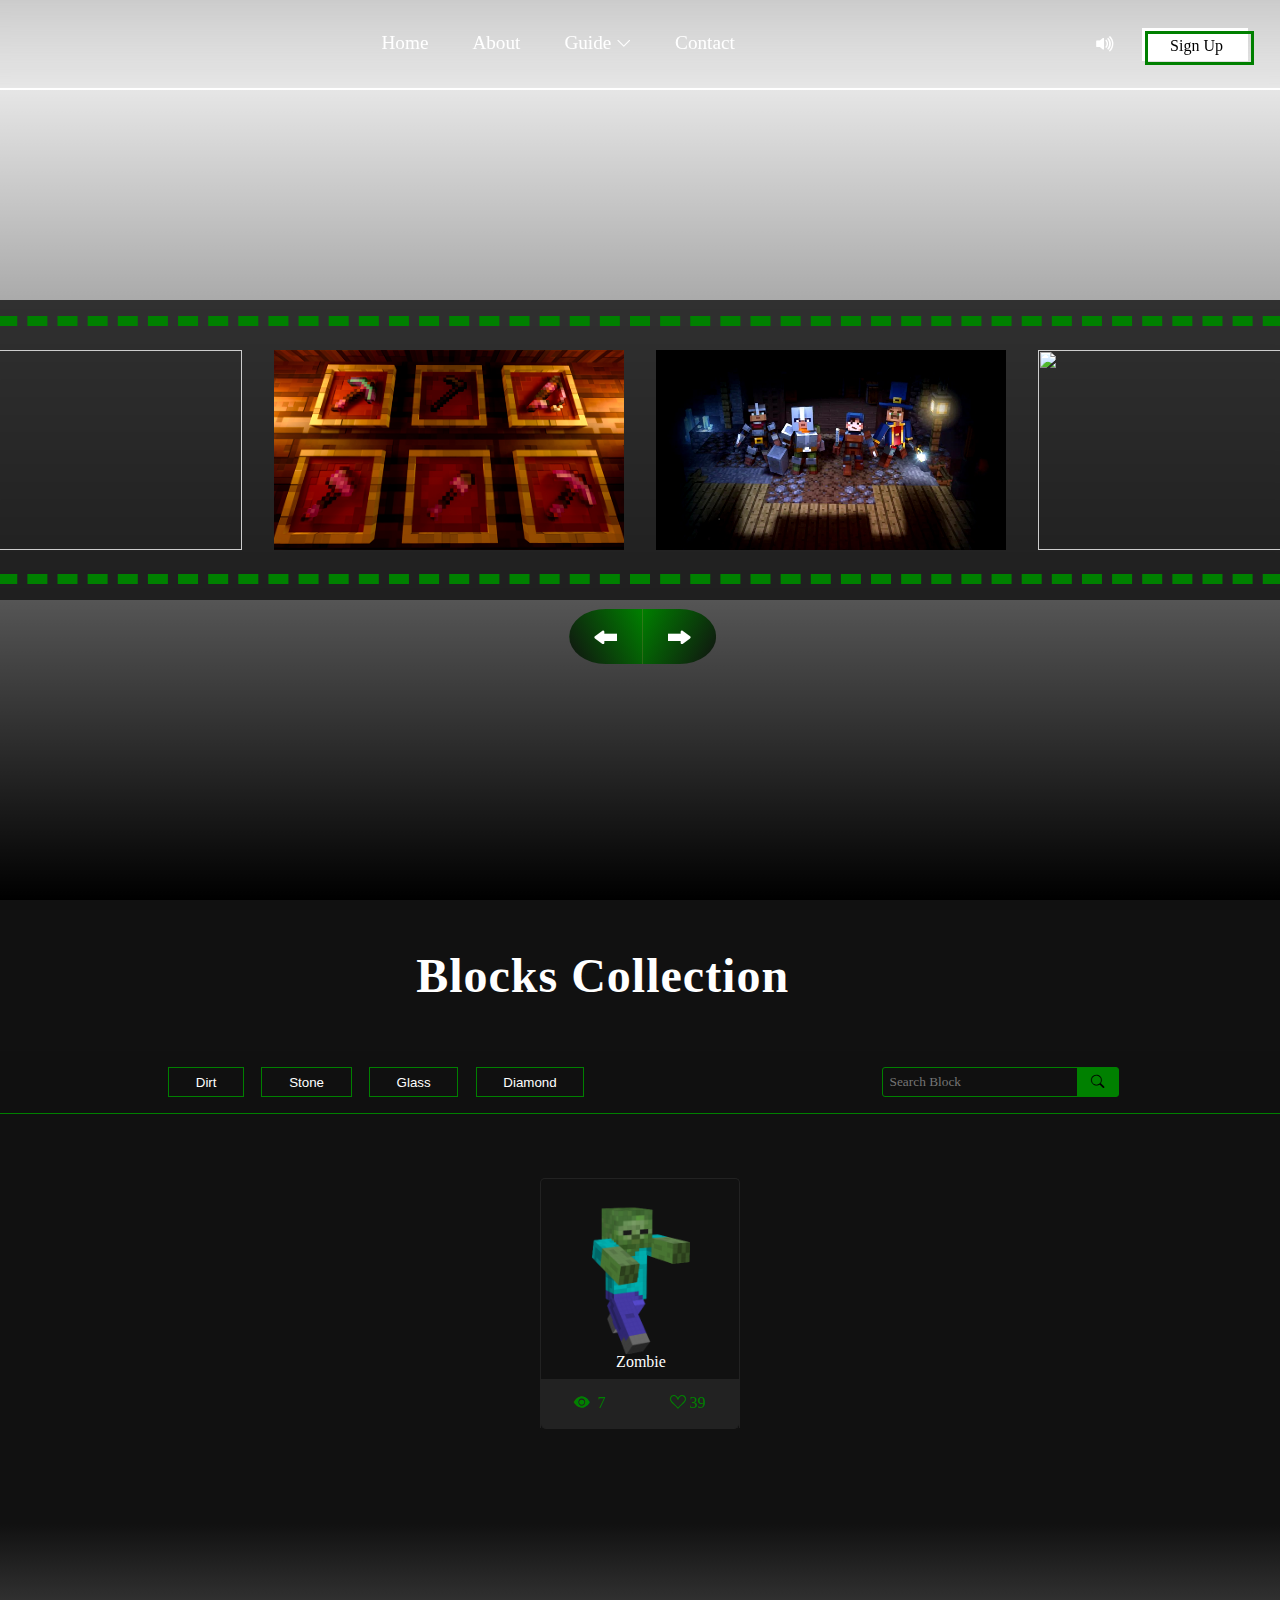
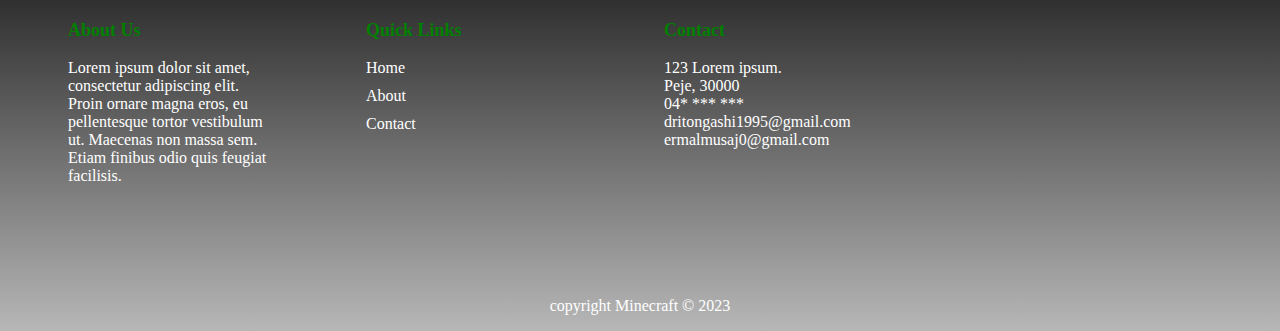
==== commit 1c144889: "ndryshime te vogla neper website" ====
--- a/pages/Blocks.html
+++ b/pages/Blocks.html
@@ -308,7 +308,9 @@
             <p>Peje, 30000</p>
             <p>04* *** ***</p>
             <p>
-              <a href="mailto:dritongashi1995@gmail.com">info@minecraft.com</a>
+              <a href="mailto:dritongashi1995@gmail.com">dritongashi1995@gmail.com</a>
+              <p><a href="mailto:ermalmusaj0@gmail.com">ermalmusaj0@gmail.com</a></p>
+
             </p>
           </div>
           <div class="footer-section">
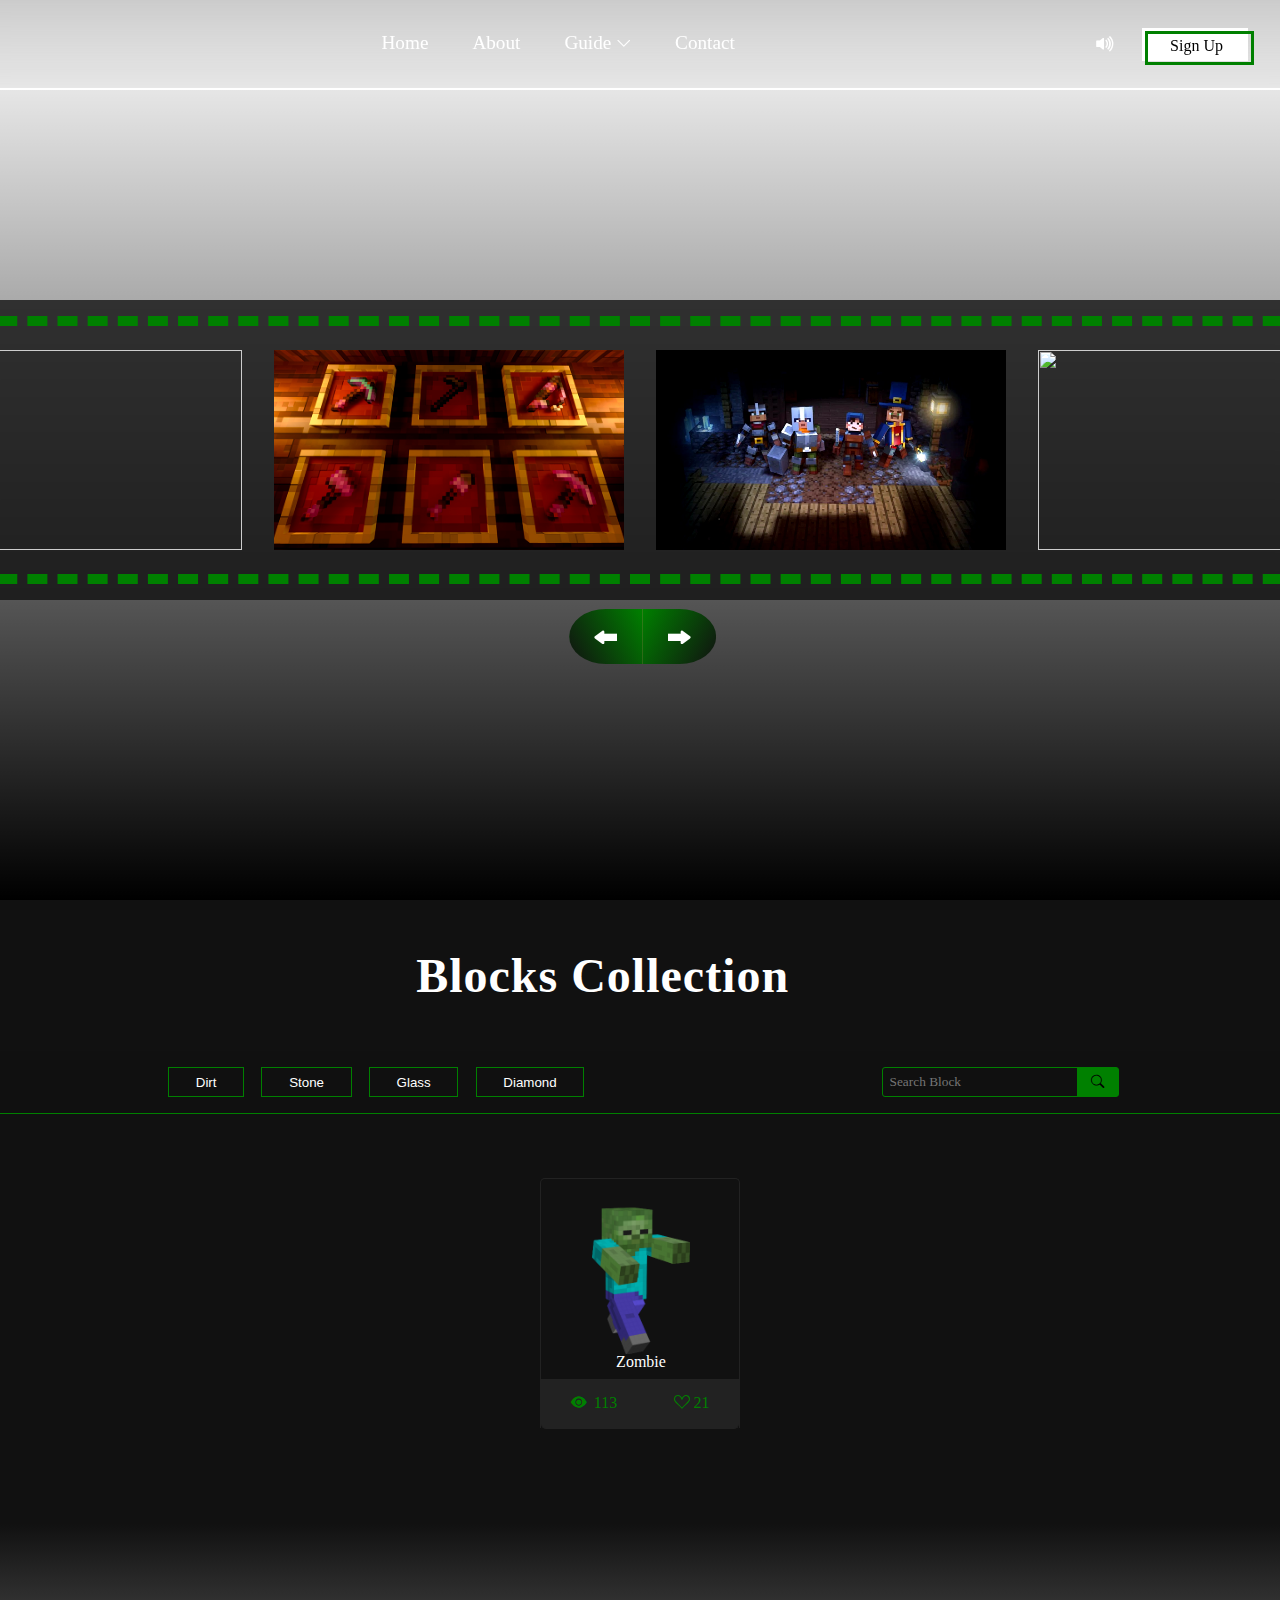
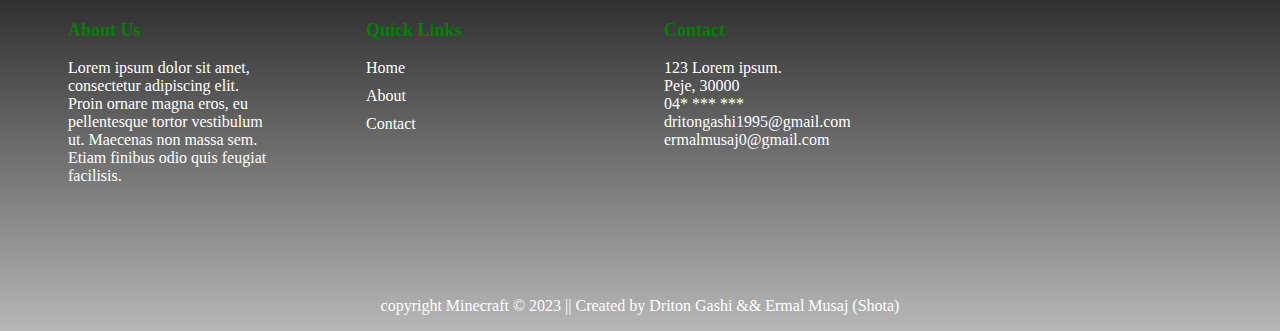
==== commit 8f84e2aa: "small changes through the website" ====
--- a/pages/Blocks.html
+++ b/pages/Blocks.html
@@ -318,7 +318,7 @@
           </div>
         </div>
         <div class="footer-bottom">
-          <div class="copyright">copyright Minecraft &copy; 2023</div>
+        <div class="copyright">copyright Minecraft &copy; 2023 || Created by Driton Gashi && Ermal Musaj (Shota)</div>
         </div>
       </div>
     </footer>
--- a/css/index.css
+++ b/css/index.css
@@ -270,7 +270,7 @@
   left: 0;
   right: 0;
   bottom: 0;
-  background-color: rgba(17, 17, 17, 0.95);
+  background-color: rgba(25, 25, 25, 0.99);
   z-index: 5;
   transition: 0.4s ease all;
 }
@@ -432,7 +432,7 @@
 .sign-up-image {
   width: 100%;
   object-fit: cover;
-  filter: contrast(95%) brightness(100%);
+  filter: contrast(100%) brightness(100%);
 }
 /* .sign-up-img .sheep {
   position: absolute;
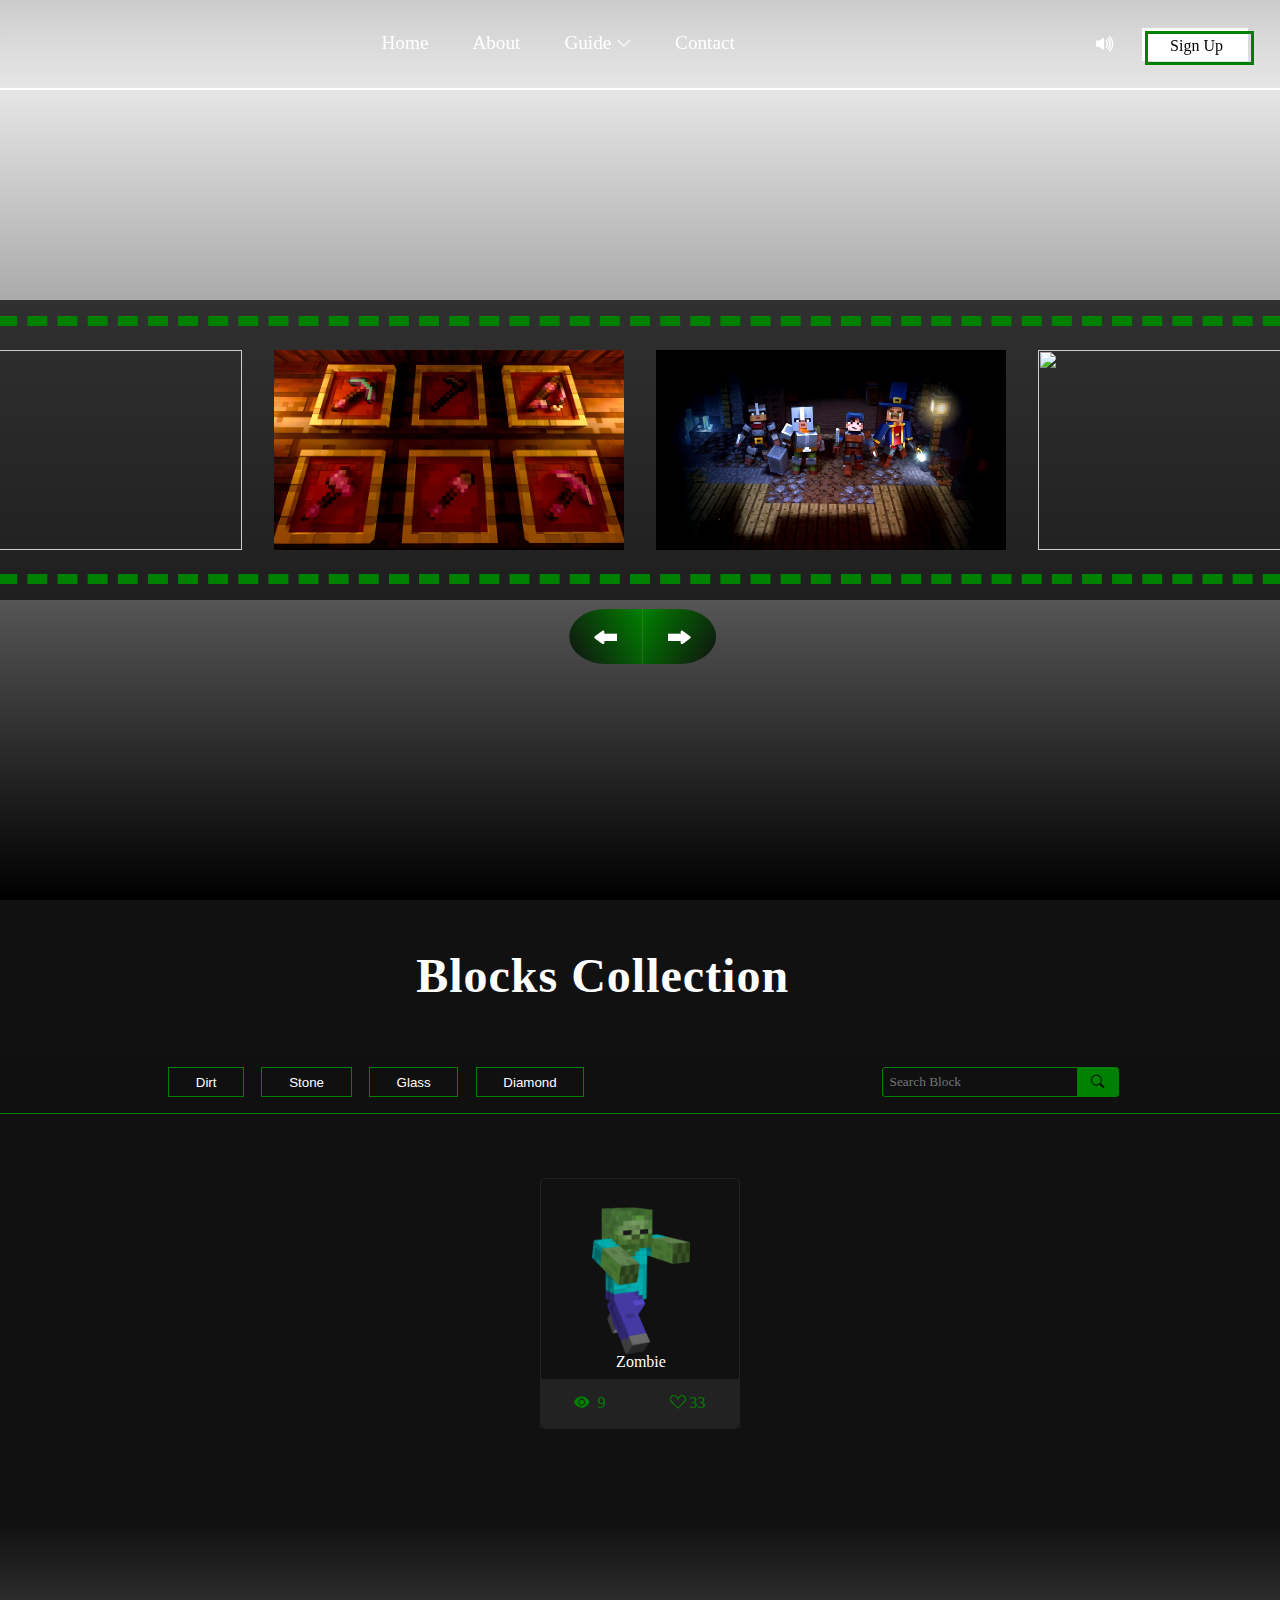
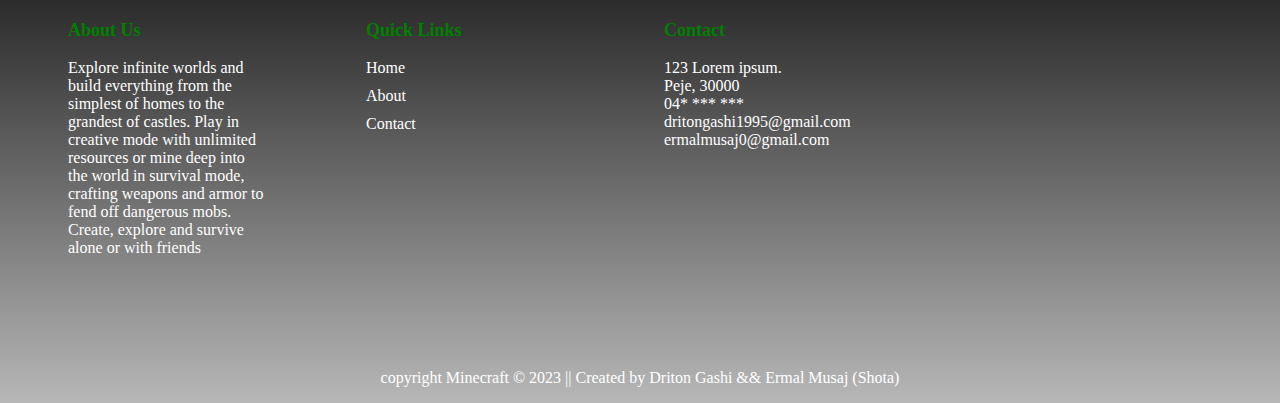
==== commit bc1617bc: "footer" ====
--- a/pages/Blocks.html
+++ b/pages/Blocks.html
@@ -93,7 +93,7 @@
                 </li>
               </ul>
             </li>
-            <li><a href="Contact.html">Contact</a></li>
+            <li><a href="../index.html#contact">Contact</a></li>
           </ul>
         </nav>
         <div class="header-icons">
@@ -289,9 +289,7 @@
           <div class="footer-section">
             <h3>About Us</h3>
             <p>
-              Lorem ipsum dolor sit amet, consectetur adipiscing elit. Proin
-              ornare magna eros, eu pellentesque tortor vestibulum ut. Maecenas
-              non massa sem. Etiam finibus odio quis feugiat facilisis.
+              Explore infinite worlds and build everything from the simplest of homes to the grandest of castles. Play in creative mode with unlimited resources or mine deep into the world in survival mode, crafting weapons and armor to fend off dangerous mobs. Create, explore and survive alone or with friends
             </p>
           </div>
           <div class="footer-section">
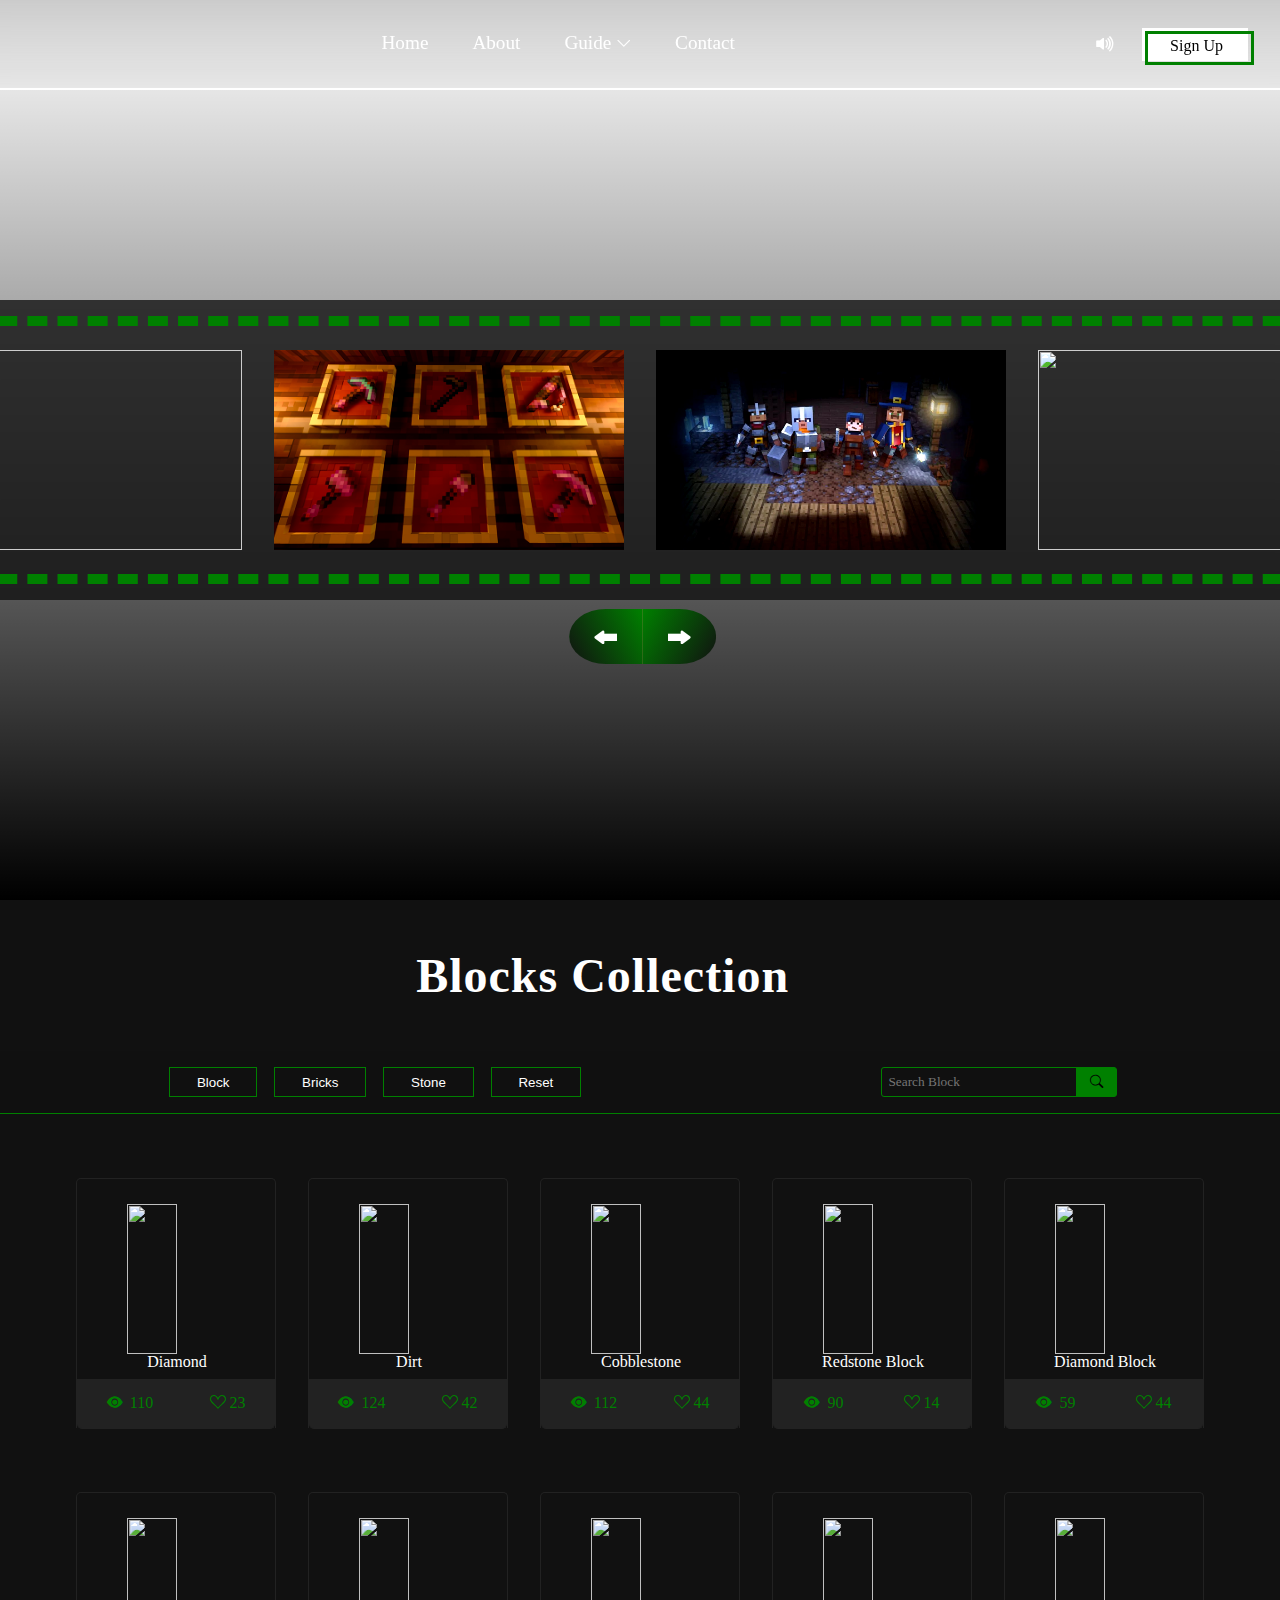
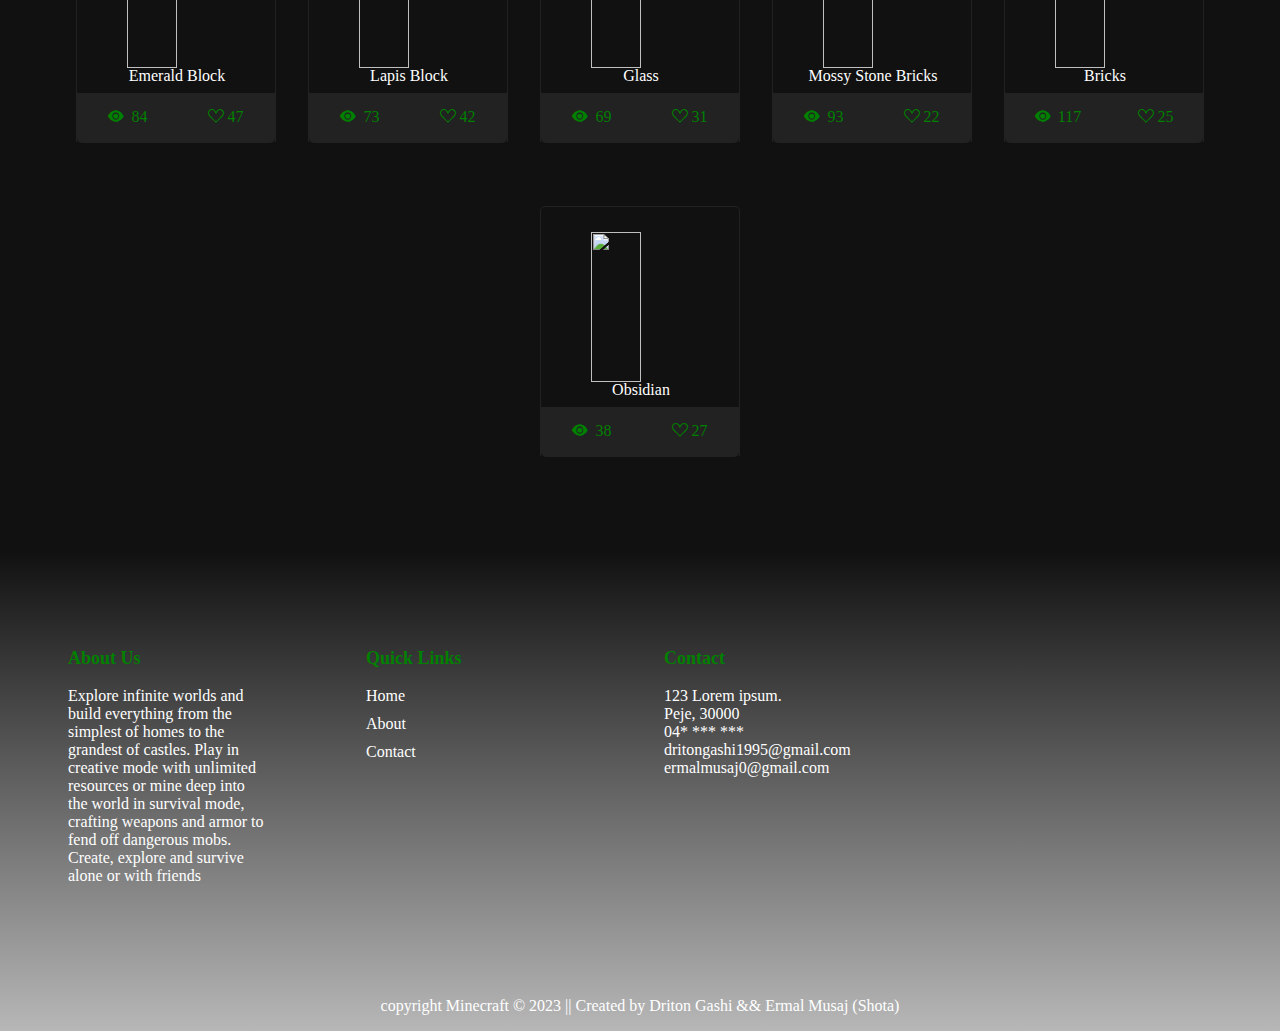
==== commit 5f475025: "shtova filter by button  tek sub pages, dhe disa feature tjera neper faqe" ====
--- a/pages/Blocks.html
+++ b/pages/Blocks.html
@@ -9,7 +9,7 @@
       href="../assets/img/icons/favicon.ico"
       type="image/x-icon"
     />
-    <title>Minecraft Project</title>
+    <title>Minecraft Project- Blocks</title>
     <link rel="stylesheet" href="../css/index.css" />
     <link rel="stylesheet" href="../css/sub-pages.css" />
     <link rel="stylesheet" href="../css/slider.css" />
@@ -190,10 +190,10 @@
       <div class="collection-content">
         <div class="collection-header">
           <div class="collection-buttons-wrapper">
-            <button class="collection-btn">Dirt</button>
-            <button class="collection-btn">Stone</button>
-            <button class="collection-btn">Glass</button>
-            <button class="collection-btn">Diamond</button>
+            <button onclick="filterBox('block')" class="collection-btn">Block</button>
+            <button onclick="filterBox('bricks')" class="collection-btn">Bricks</button>
+            <button onclick="filterBox('stone')" class="collection-btn">Stone</button>
+            <button onclick="filterBox('')" class="collection-btn">Reset</button>
           </div>
           <div class="collection-search-wrapper">
             <input
@@ -207,27 +207,6 @@
           </div>
         </div>
         <div class="collection-body">
-          <!-- Collection-box start -->
-
-          <!-- <div class="collection-box">
-            <div class="collection-box-body">
-              <img src="../assets/img/mobs/skeleton.png" alt="" />
-              <h1 class="collection-box-title">Lorem ipsum dolor sit. </h1>
-            </div>
-            <div class="collection-box-footer">
-              <span class="view-wrapper"
-                ><i class="bi bi-eye-fill"></i>
-                <span class="view-number">&ThinSpace;?</span>
-              </span>
-
-              <span class="like-wrapper"
-                ><i class="bi bi-suit-heart"></i
-                ><span class="like-number">&ThinSpace; ?</span>
-              </span>
-            </div>
-          </div> -->
-
-          <!--Collection-box end -->
         </div>
       </div>
     </div>
@@ -265,23 +244,21 @@
         </div>
         <div class="sign-up-img">
           <img class="ghast" src="../assets/img/icons/ghast.gif" alt="" />
-          <img class="creeper" src="../assets/img/icons/sheep.gif" alt="" />
-          <img class="mushroom" src="../assets/img/icons/mushroom.png" alt="" />
-          <img class="dog-cat" src="../assets/img/icons/dog&cat.gif" alt="" />
+          <img class="sign-up-image" src="../assets/img/mobs/Enderman.webp" alt="">
         </div>
       </section>
     </section>
 
     <div class="before-footer">
-      <img src="./assets/img/blocks/dirt.png" alt="" />
-      <img src="./assets/img/blocks/emerald.png" alt="" />
-      <img src="./assets/img/blocks/lapis.png" alt="" />
-      <img src="./assets/img/blocks/obsidian.png" alt="" />
-      <img src="./assets/img/blocks/diamond.png" alt="" />
-      <img src="./assets/img/blocks/bricks.png" alt="" />
-      <img src="./assets/img/blocks/cobblestone.png" alt="" />
-      <img src="./assets/img/blocks/glass.png" alt="" />
-      <img src="./assets/img/blocks/mossy.png" alt="" />
+      <img src="../assets/img/blocks/dirt.png" alt="" />
+      <img src="../assets/img/blocks/emerald.png" alt="" />
+      <img src="../assets/img/blocks/lapis.png" alt="" />
+      <img src="../assets/img/blocks/obsidian.png" alt="" />
+      <img src="../assets/img/blocks/diamond.png" alt="" />
+      <img src="../assets/img/blocks/bricks.png" alt="" />
+      <img src="../assets/img/blocks/cobblestone.png" alt="" />
+      <img src="../assets/img/blocks/glass.png" alt="" />
+      <img src="../assets/img/blocks/mossy.png" alt="" />
     </div>
     <footer>
       <div class="footer-blur">
--- a/css/index.css
+++ b/css/index.css
@@ -78,7 +78,7 @@
   height: 10vh;
   background: linear-gradient(rgba(0, 0, 0, 0.2), rgba(0, 0, 0, 0));
   border-bottom: 2px solid #fff;
-  z-index: 4;
+  z-index: 5;
 }
 .header-aktive {
   background: rgba(17, 17, 17, 0.9);
@@ -472,7 +472,7 @@
 .sign-up-img .ghast {
   position: absolute;
   width: 100px;
-
+  z-index: 3;
   object-fit: scale-down;
   filter: contrast(150%);
   animation: ghastMove 8s ease-in-out;
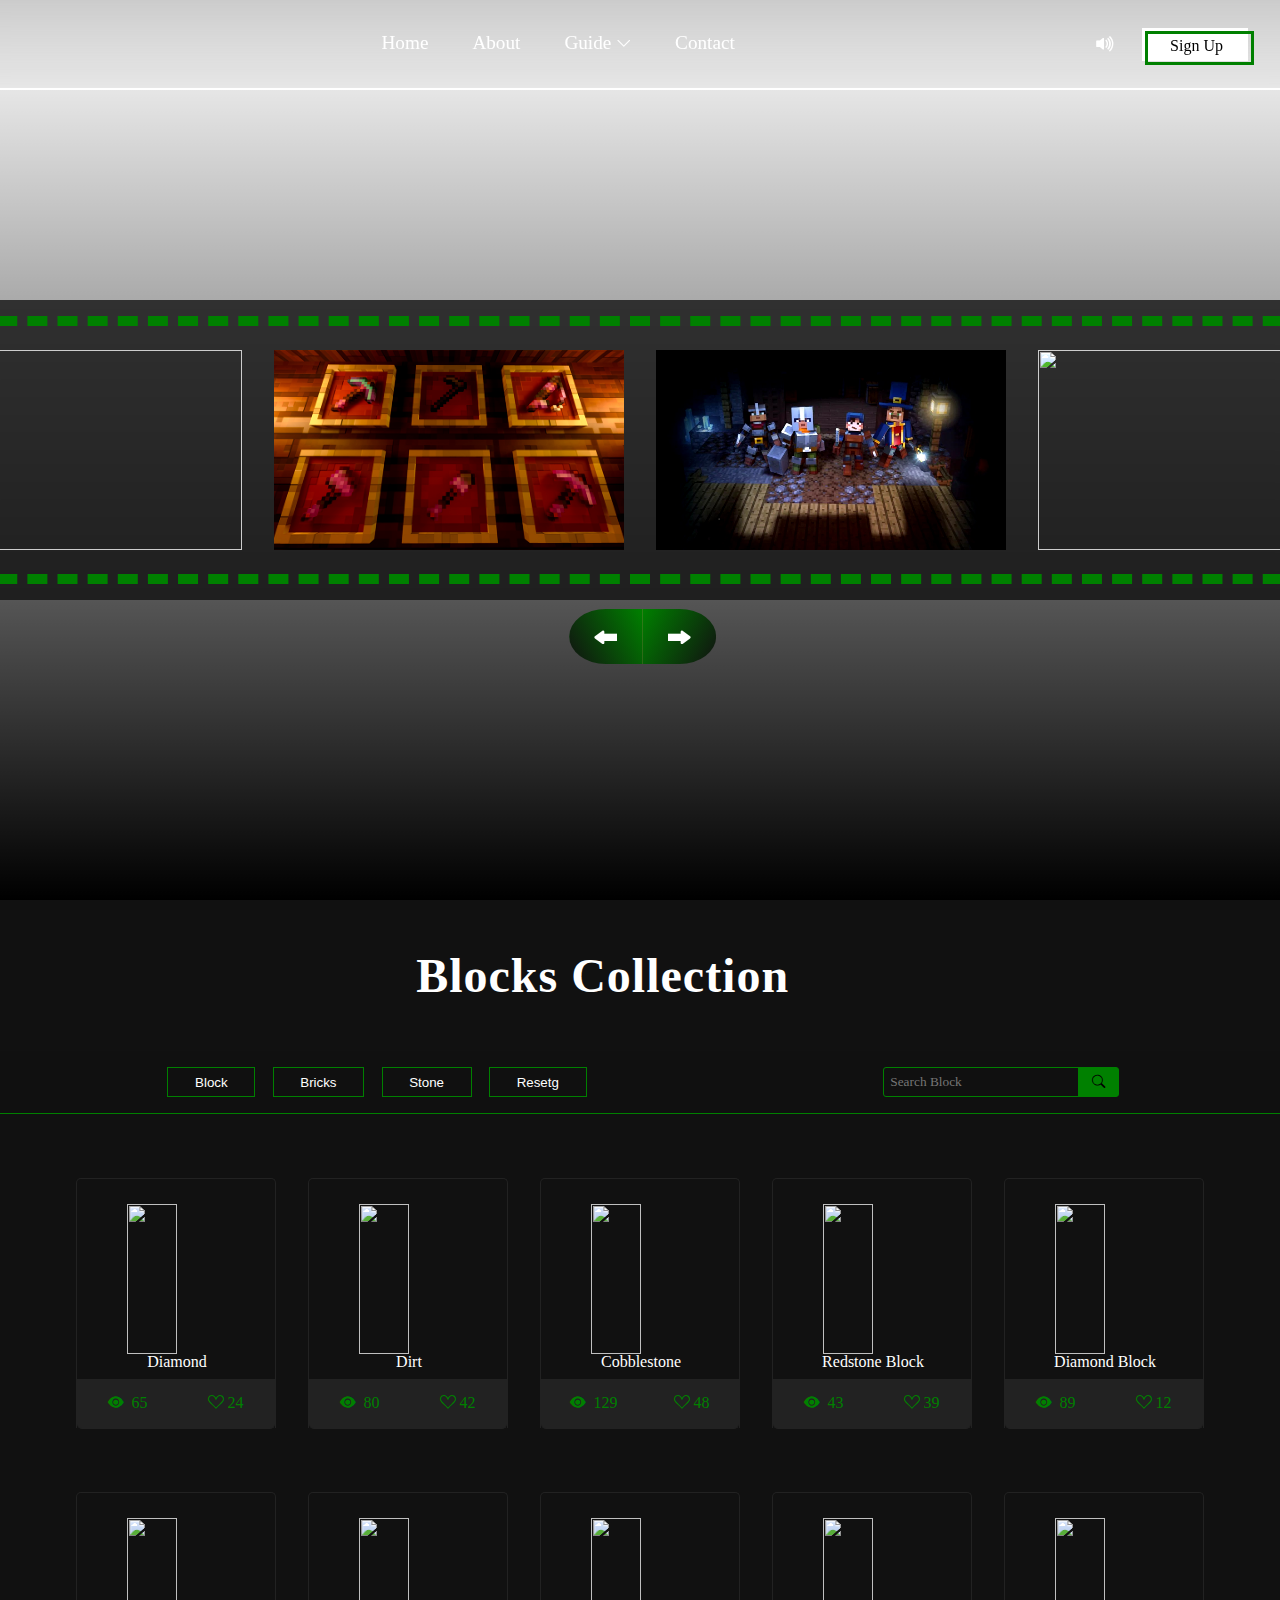
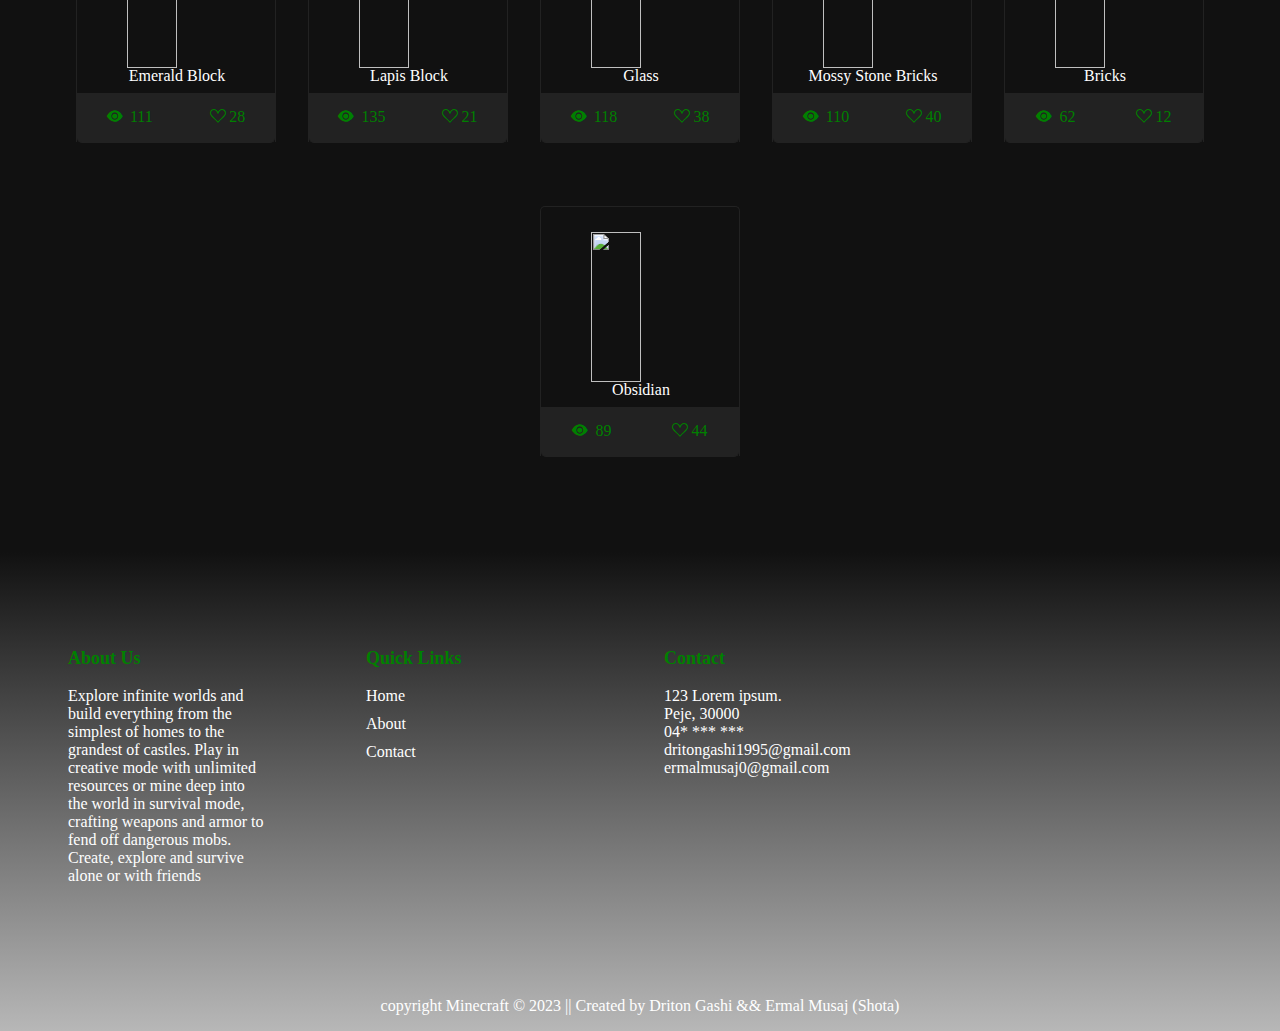
==== commit d1037a45: "Last change" ====
--- a/pages/Blocks.html
+++ b/pages/Blocks.html
@@ -193,7 +193,7 @@
             <button onclick="filterBox('block')" class="collection-btn">Block</button>
             <button onclick="filterBox('bricks')" class="collection-btn">Bricks</button>
             <button onclick="filterBox('stone')" class="collection-btn">Stone</button>
-            <button onclick="filterBox('')" class="collection-btn">Reset</button>
+            <button onclick="filterBox('')" class="collection-btn">Resetg</button>
           </div>
           <div class="collection-search-wrapper">
             <input
